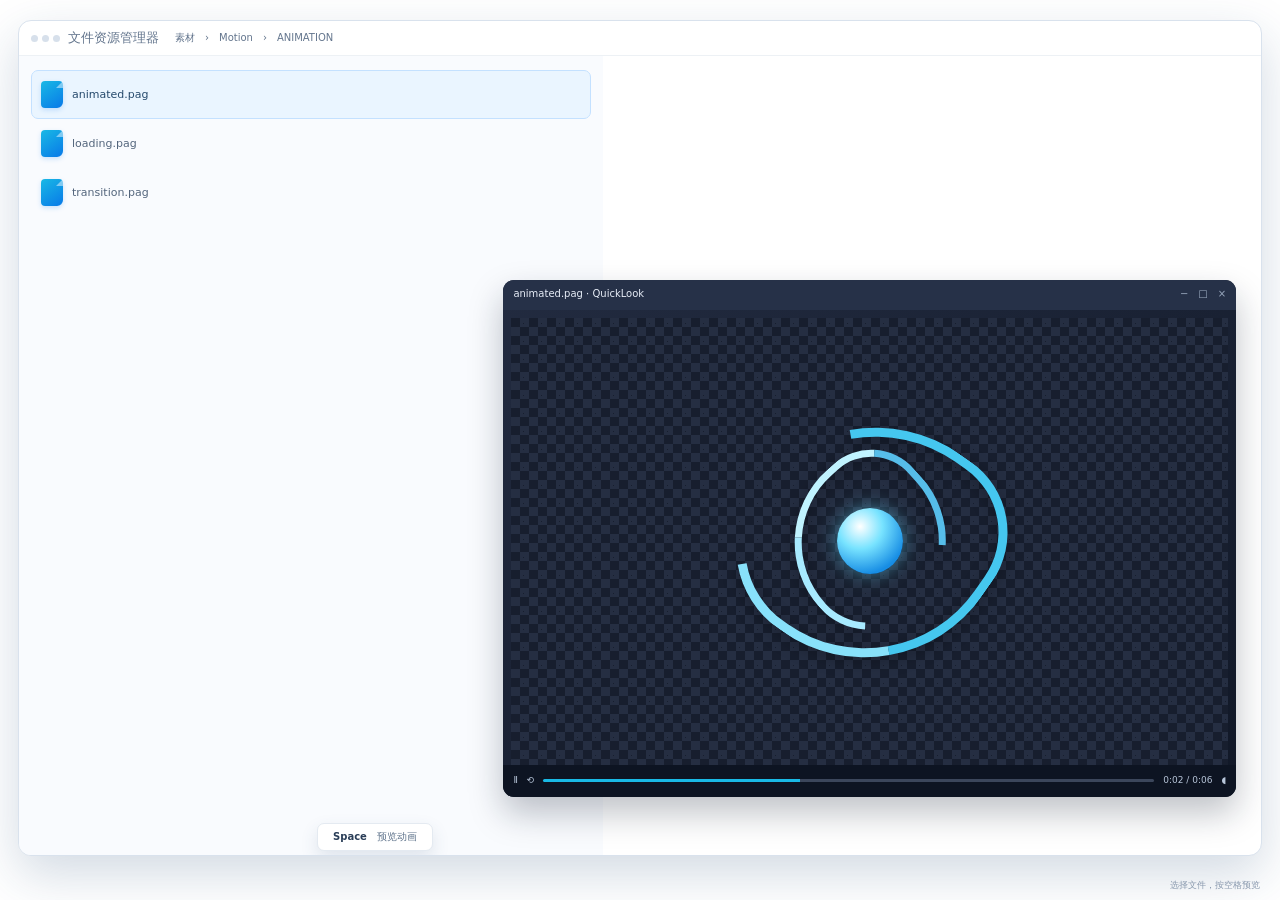
==== docs/hero-latest.html @ 4109493c "docs: 发布 SvgaViewer 落地页改版" ====
<!doctype html>
<html lang="zh-CN"><head><meta charset="utf-8"><meta name="viewport" content="width=device-width,initial-scale=1"><style>
:root{--accent:#0879e8;--accent2:#19b9e5;--pale:#eaf5ff;--ink:#1c2a3e;--muted:#798ba2;--dark:#111a2a}*{box-sizing:border-box}body{margin:0;background:transparent;font:13px/1.45 "Segoe UI",system-ui,-apple-system,sans-serif;color:var(--ink);user-select:none}.window{position:absolute;inset:20px 18px 44px;border:1px solid #d9e2ed;border-radius:13px;background:#fff;box-shadow:0 18px 50px #1d467333;overflow:hidden;transition:transform .24s,opacity .24s}.bar{height:35px;display:flex;align-items:center;padding:0 12px;gap:8px;color:#63758d;border-bottom:1px solid #edf1f5}.dots{display:flex;gap:4px}.dots i{width:7px;height:7px;border-radius:50%;background:#d7e0eb}.crumb{margin-left:8px;font-size:10px}.files{position:absolute;left:0;top:35px;bottom:0;width:47%;padding:14px 12px;background:#f9fbfe}.row{height:49px;display:flex;align-items:center;gap:9px;padding:0 9px;border:1px solid transparent;border-radius:7px;color:#53657c;font-size:11px;cursor:pointer;transition:background .18s,border-color .18s}.row.selected{background:var(--pale);border-color:#c4e1ff;color:#25496c}.fileicon{width:22px;height:27px;border-radius:4px 4px 6px 4px;background:linear-gradient(145deg,var(--accent2),var(--accent));position:relative;box-shadow:0 2px 5px #157ce933}.fileicon:after{content:"";position:absolute;right:0;top:0;border-left:7px solid transparent;border-bottom:7px solid #ffffff77}.preview{position:absolute;left:39%;right:2%;top:31%;height:62%;min-height:155px;border-radius:11px;overflow:hidden;background:linear-gradient(145deg,#222b40,#111827);box-shadow:0 16px 34px #101a2c44;opacity:0;transform:translate(30px,6px) scale(.96);transition:opacity .28s,transform .32s}.preview.open{opacity:1;transform:none}.pbar{height:30px;background:#263148;color:#e7edf7;display:flex;align-items:center;padding:0 10px;font-size:10px}.pbar span:last-child{margin-left:auto;color:#9baac0}.stage{height:calc(100% - 70px);min-height:112px;margin:8px;background-color:#171e2e;background-image:linear-gradient(45deg,#252e42 25%,transparent 25%),linear-gradient(-45deg,#252e42 25%,transparent 25%),linear-gradient(45deg,transparent 75%,#252e42 75%),linear-gradient(-45deg,transparent 75%,#252e42 75%);background-size:18px 18px;background-position:0 0,0 9px,9px -9px,-9px 0;display:grid;place-items:center;overflow:hidden}.ribbon{width:42%;aspect-ratio:1;position:relative;filter:drop-shadow(0 4px 8px #0005);animation:float 4s ease-in-out infinite}.ribbon:before,.ribbon:after{content:"";position:absolute;inset:9%;border-radius:60% 35% 58% 40%;border:9px solid #45c7ef;border-left-color:transparent;border-bottom-color:#88e1fa;transform:rotate(35deg);animation:spin 7s linear infinite}.ribbon:after{inset:23%;border-width:7px;border-color:#c0f3ff #56bde9 transparent #a7eaff;transform:rotate(-42deg);animation-direction:reverse}.orb{position:absolute;inset:39%;border-radius:50%;background:radial-gradient(circle at 35% 28%,#fff,#78e3ff 35%,#178de4 75%);box-shadow:0 0 20px #6bd5ff99}.controls{position:absolute;bottom:0;left:0;right:0;height:32px;display:flex;align-items:center;gap:9px;padding:0 10px;background:#0d1422;color:#b8c6da;font-size:9px}.track{height:3px;flex:1;border-radius:4px;background:linear-gradient(90deg,var(--accent2) 42%,#3b465b 42%)}.space{position:absolute;left:24%;bottom:4px;padding:6px 15px;border:1px solid #e4eaf1;border-radius:7px;background:#fff;box-shadow:0 7px 17px #32567a22;color:#61758d;font-size:10px;transition:transform .2s}.space kbd{font:600 10px system-ui;color:#293d57}.hint{position:absolute;right:20px;bottom:8px;color:#8898ad;font-size:9px}.window.pulse{animation:pulse .34s ease}.paused *, .paused *:before,.paused *:after{animation-play-state:paused!important}@keyframes spin{to{transform:rotate(395deg)}}@keyframes float{50%{transform:translateY(-5px)}}@keyframes pulse{50%{transform:scale(.985)}}@media(max-width:520px){.window{inset:10px 4px 43px}.files{width:50%;padding:9px 6px}.row{gap:6px;padding:0 5px;font-size:9px;height:43px}.fileicon{width:18px;height:23px}.preview{left:37%;right:1%;top:33%;height:59%;min-height:125px}.bar{height:29px}.crumb{font-size:8px}.stage{min-height:90px}.space{left:20%;bottom:5px;padding:5px 11px}}
</style></head><body><div class="window" id="window"><div class="bar"><span class="dots"><i></i><i></i><i></i></span><span>文件资源管理器</span><span class="crumb">素材　›　Motion　›　ANIMATION</span></div><div class="files"><div class="row selected" id="file"><span class="fileicon"></span><span id="filename">animated.pag</span></div><div class="row"><span class="fileicon"></span><span>loading.pag</span></div><div class="row"><span class="fileicon"></span><span>transition.pag</span></div></div><div class="preview open" id="preview"><div class="pbar"><span id="title">animated.pag · QuickLook</span><span>−　□　×</span></div><div class="stage"><div class="ribbon"><i class="orb"></i></div></div><div class="controls"><span>Ⅱ</span><span>⟲</span><span class="track"></span><span>0:02 / 0:06</span><span>◖</span></div></div><div class="space"><kbd>Space</kbd>　预览动画</div></div><span class="hint">选择文件，按空格预览</span><script>
const isSvga=new URLSearchParams(location.search).get("product")==="svga";if(isSvga){document.documentElement.style.setProperty("--accent","#7739d8");document.documentElement.style.setProperty("--accent2","#c04ae6");document.documentElement.style.setProperty("--pale","#f4eaff");document.getElementById("filename").textContent="animated.svga";document.getElementById("title").textContent="animated.svga · QuickLook"}const win=document.getElementById("window"),preview=document.getElementById("preview"),file=document.getElementById("file");let opened=true;function toggle(phase){if(phase==="down"){opened=!opened;preview.classList.toggle("open",opened);win.classList.remove("pulse");void win.offsetWidth;win.classList.add("pulse")}}file.addEventListener("click",()=>{file.classList.add("selected");preview.classList.add("open");opened=true});window.addEventListener("keydown",e=>{if(e.code==="Space"&&!e.repeat){e.preventDefault();toggle("down")}});window.addEventListener("keyup",e=>{if(e.code==="Space")toggle("up")});window.addEventListener("message",e=>{if(e.origin!==location.origin)return;const d=e.data||{};if(d.type==="hero-key")toggle(d.phase);if(d.type==="motion")document.body.classList.toggle("paused",!!d.paused)});
</script></body></html>
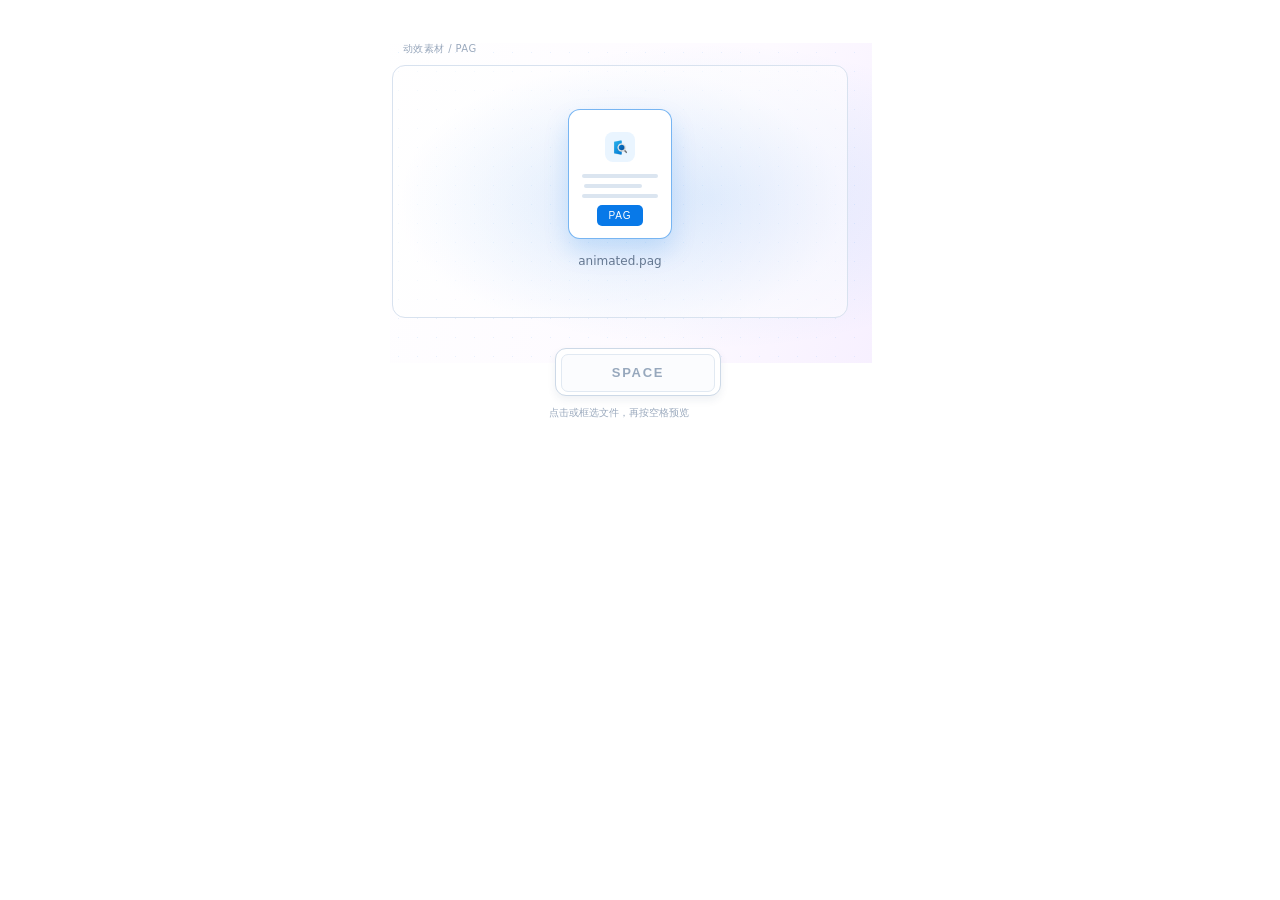
==== commit 5e9518b8: "docs: 统一落地页 Hero 与 Pages 更新源" ====
--- a/docs/hero-latest.html
+++ b/docs/hero-latest.html
@@ -1,6 +1,6 @@
 <!doctype html>
-<html lang="zh-CN"><head><meta charset="utf-8"><meta name="viewport" content="width=device-width,initial-scale=1"><style>
-:root{--accent:#0879e8;--accent2:#19b9e5;--pale:#eaf5ff;--ink:#1c2a3e;--muted:#798ba2;--dark:#111a2a}*{box-sizing:border-box}body{margin:0;background:transparent;font:13px/1.45 "Segoe UI",system-ui,-apple-system,sans-serif;color:var(--ink);user-select:none}.window{position:absolute;inset:20px 18px 44px;border:1px solid #d9e2ed;border-radius:13px;background:#fff;box-shadow:0 18px 50px #1d467333;overflow:hidden;transition:transform .24s,opacity .24s}.bar{height:35px;display:flex;align-items:center;padding:0 12px;gap:8px;color:#63758d;border-bottom:1px solid #edf1f5}.dots{display:flex;gap:4px}.dots i{width:7px;height:7px;border-radius:50%;background:#d7e0eb}.crumb{margin-left:8px;font-size:10px}.files{position:absolute;left:0;top:35px;bottom:0;width:47%;padding:14px 12px;background:#f9fbfe}.row{height:49px;display:flex;align-items:center;gap:9px;padding:0 9px;border:1px solid transparent;border-radius:7px;color:#53657c;font-size:11px;cursor:pointer;transition:background .18s,border-color .18s}.row.selected{background:var(--pale);border-color:#c4e1ff;color:#25496c}.fileicon{width:22px;height:27px;border-radius:4px 4px 6px 4px;background:linear-gradient(145deg,var(--accent2),var(--accent));position:relative;box-shadow:0 2px 5px #157ce933}.fileicon:after{content:"";position:absolute;right:0;top:0;border-left:7px solid transparent;border-bottom:7px solid #ffffff77}.preview{position:absolute;left:39%;right:2%;top:31%;height:62%;min-height:155px;border-radius:11px;overflow:hidden;background:linear-gradient(145deg,#222b40,#111827);box-shadow:0 16px 34px #101a2c44;opacity:0;transform:translate(30px,6px) scale(.96);transition:opacity .28s,transform .32s}.preview.open{opacity:1;transform:none}.pbar{height:30px;background:#263148;color:#e7edf7;display:flex;align-items:center;padding:0 10px;font-size:10px}.pbar span:last-child{margin-left:auto;color:#9baac0}.stage{height:calc(100% - 70px);min-height:112px;margin:8px;background-color:#171e2e;background-image:linear-gradient(45deg,#252e42 25%,transparent 25%),linear-gradient(-45deg,#252e42 25%,transparent 25%),linear-gradient(45deg,transparent 75%,#252e42 75%),linear-gradient(-45deg,transparent 75%,#252e42 75%);background-size:18px 18px;background-position:0 0,0 9px,9px -9px,-9px 0;display:grid;place-items:center;overflow:hidden}.ribbon{width:42%;aspect-ratio:1;position:relative;filter:drop-shadow(0 4px 8px #0005);animation:float 4s ease-in-out infinite}.ribbon:before,.ribbon:after{content:"";position:absolute;inset:9%;border-radius:60% 35% 58% 40%;border:9px solid #45c7ef;border-left-color:transparent;border-bottom-color:#88e1fa;transform:rotate(35deg);animation:spin 7s linear infinite}.ribbon:after{inset:23%;border-width:7px;border-color:#c0f3ff #56bde9 transparent #a7eaff;transform:rotate(-42deg);animation-direction:reverse}.orb{position:absolute;inset:39%;border-radius:50%;background:radial-gradient(circle at 35% 28%,#fff,#78e3ff 35%,#178de4 75%);box-shadow:0 0 20px #6bd5ff99}.controls{position:absolute;bottom:0;left:0;right:0;height:32px;display:flex;align-items:center;gap:9px;padding:0 10px;background:#0d1422;color:#b8c6da;font-size:9px}.track{height:3px;flex:1;border-radius:4px;background:linear-gradient(90deg,var(--accent2) 42%,#3b465b 42%)}.space{position:absolute;left:24%;bottom:4px;padding:6px 15px;border:1px solid #e4eaf1;border-radius:7px;background:#fff;box-shadow:0 7px 17px #32567a22;color:#61758d;font-size:10px;transition:transform .2s}.space kbd{font:600 10px system-ui;color:#293d57}.hint{position:absolute;right:20px;bottom:8px;color:#8898ad;font-size:9px}.window.pulse{animation:pulse .34s ease}.paused *, .paused *:before,.paused *:after{animation-play-state:paused!important}@keyframes spin{to{transform:rotate(395deg)}}@keyframes float{50%{transform:translateY(-5px)}}@keyframes pulse{50%{transform:scale(.985)}}@media(max-width:520px){.window{inset:10px 4px 43px}.files{width:50%;padding:9px 6px}.row{gap:6px;padding:0 5px;font-size:9px;height:43px}.fileicon{width:18px;height:23px}.preview{left:37%;right:1%;top:33%;height:59%;min-height:125px}.bar{height:29px}.crumb{font-size:8px}.stage{min-height:90px}.space{left:20%;bottom:5px;padding:5px 11px}}
-</style></head><body><div class="window" id="window"><div class="bar"><span class="dots"><i></i><i></i><i></i></span><span>文件资源管理器</span><span class="crumb">素材　›　Motion　›　ANIMATION</span></div><div class="files"><div class="row selected" id="file"><span class="fileicon"></span><span id="filename">animated.pag</span></div><div class="row"><span class="fileicon"></span><span>loading.pag</span></div><div class="row"><span class="fileicon"></span><span>transition.pag</span></div></div><div class="preview open" id="preview"><div class="pbar"><span id="title">animated.pag · QuickLook</span><span>−　□　×</span></div><div class="stage"><div class="ribbon"><i class="orb"></i></div></div><div class="controls"><span>Ⅱ</span><span>⟲</span><span class="track"></span><span>0:02 / 0:06</span><span>◖</span></div></div><div class="space"><kbd>Space</kbd>　预览动画</div></div><span class="hint">选择文件，按空格预览</span><script>
-const isSvga=new URLSearchParams(location.search).get("product")==="svga";if(isSvga){document.documentElement.style.setProperty("--accent","#7739d8");document.documentElement.style.setProperty("--accent2","#c04ae6");document.documentElement.style.setProperty("--pale","#f4eaff");document.getElementById("filename").textContent="animated.svga";document.getElementById("title").textContent="animated.svga · QuickLook"}const win=document.getElementById("window"),preview=document.getElementById("preview"),file=document.getElementById("file");let opened=true;function toggle(phase){if(phase==="down"){opened=!opened;preview.classList.toggle("open",opened);win.classList.remove("pulse");void win.offsetWidth;win.classList.add("pulse")}}file.addEventListener("click",()=>{file.classList.add("selected");preview.classList.add("open");opened=true});window.addEventListener("keydown",e=>{if(e.code==="Space"&&!e.repeat){e.preventDefault();toggle("down")}});window.addEventListener("keyup",e=>{if(e.code==="Space")toggle("up")});window.addEventListener("message",e=>{if(e.origin!==location.origin)return;const d=e.data||{};if(d.type==="hero-key")toggle(d.phase);if(d.type==="motion")document.body.classList.toggle("paused",!!d.paused)});
-</script></body></html>+<html lang="zh-CN"><meta charset="utf-8"><meta name="viewport" content="width=device-width,initial-scale=1"><style>
+:root{--a:#0879e8;--rgb:8,121,232;--p:#eaf5ff}*{box-sizing:border-box}html,body{margin:0;width:100%;height:100%;background:transparent;font:12px/1.45 "Segoe UI",system-ui,sans-serif;color:#657891;user-select:none}.scene{position:relative;width:500px;height:440px;max-width:100%;margin:auto;overflow:hidden}.scene.svga{--a:#7739d8;--rgb:119,57,216;--p:#f2e8ff}.back{position:absolute;left:-20px;right:18px;top:43px;height:320px;overflow:hidden;background:radial-gradient(ellipse at 68% 48%,rgba(var(--rgb),.11),transparent 65%),linear-gradient(110deg,#fff,#fdfaff 65%,#f7f0ff)}.dots{position:absolute;inset:0;opacity:.2;background:radial-gradient(rgba(var(--rgb),.45) .8px,transparent .8px) 0 0/19px 19px}.marks{position:absolute;inset:8px 0;display:grid;grid-template-columns:repeat(4,1fr);grid-template-rows:repeat(3,1fr);gap:12px;opacity:0}.svga .marks{opacity:.65}.marks i{border-radius:50%;display:grid;place-items:center;background:rgba(125,50,215,.11)}.marks img{width:52%;height:52%;object-fit:contain;filter:none;opacity:.92}.label{position:absolute;left:13px;top:42px;color:#9aa9bd;font-size:10px;letter-spacing:.04em}.stage{position:absolute;left:2px;right:42px;top:65px;height:253px;border:1px solid #d8e2ef;border-radius:13px;background:radial-gradient(ellipse at 50% 55%,rgba(var(--rgb),.07),#ffffff88 70%)}.card{position:absolute;left:50%;top:43px;transform:translateX(-50%);width:104px;height:130px;border:1px solid #b9cce1;border-radius:12px;background:#fff;box-shadow:0 9px 22px #2b4d7718;display:flex;align-items:center;flex-direction:column;padding:22px 13px 9px;cursor:pointer;transition:.2s}.card:hover,.card.selected{border-color:rgba(var(--rgb),.55);box-shadow:0 12px 24px rgba(var(--rgb),.17)}.icon{width:30px;height:30px;border-radius:8px;background:var(--p);display:grid;place-items:center;margin-bottom:9px}.icon img{width:21px;height:21px;object-fit:contain}.line{width:76px;height:4px;background:#dbe5f0;border-radius:8px;margin:3px}.line.short{width:58px;margin-right:18px}.ext{margin-top:4px;padding:5px 12px;background:var(--a);color:white;border-radius:5px;font-size:10px;letter-spacing:.08em}.filename{position:absolute;top:187px;left:0;right:0;text-align:center}.key{position:absolute;left:33%;top:348px;width:166px;height:48px;padding:5px;border:1px solid #cdd9e7;border-radius:11px;background:#fff;box-shadow:0 4px 8px #183b6012;cursor:pointer}.key:before{content:"";display:block;height:100%;border:1px solid #e1e9f2;border-radius:7px;background:#fbfcfe}.key b{position:absolute;inset:0;display:grid;place-items:center;color:#97a8bd;font-size:13px;letter-spacing:.13em}.caption{position:absolute;top:406px;left:0;right:42px;text-align:center;color:#9aa9bd;font-size:10px}.preview{position:absolute;z-index:2;left:30%;right:5%;top:20px;height:210px;border-radius:12px;background:#111a2a;box-shadow:0 16px 36px #17263d55;opacity:0;transform:translate(18px,12px) scale(.97);pointer-events:none;transition:.25s}.preview.open{opacity:1;transform:none}.title{height:34px;padding:10px 12px;background:#263148;color:#edf3fb;border-radius:12px 12px 0 0;font-size:10px}.canvas{position:absolute;inset:42px 8px 38px;display:grid;place-items:center;background-color:#171e2e;background-image:linear-gradient(45deg,#252e42 25%,transparent 25%),linear-gradient(-45deg,#252e42 25%,transparent 25%),linear-gradient(45deg,transparent 75%,#252e42 75%),linear-gradient(-45deg,transparent 75%,#252e42 75%);background-size:18px 18px;background-position:0 0,0 9px,9px -9px,-9px 0}.orb{width:72px;height:72px;border-radius:50%;border:5px solid var(--a);border-left-color:transparent;position:relative;animation:spin 6s linear infinite}.orb:before{content:"";position:absolute;inset:11px;border:4px solid #8cddff;border-bottom-color:transparent;border-radius:50%}.orb:after{content:"";position:absolute;inset:25px;border-radius:50%;background:radial-gradient(circle at 30% 25%,white,#6ecfff,var(--a));box-shadow:0 0 15px rgba(var(--rgb),.5)}.controls{position:absolute;bottom:0;left:0;right:0;height:30px;display:flex;align-items:center;gap:9px;padding:0 11px;color:#c5d0e1;font-size:9px}.bar{height:3px;flex:1;background:linear-gradient(90deg,var(--a) 42%,#414b61 42%)}.paused *,.paused *:before,.paused *:after{animation-play-state:paused!important}@keyframes spin{to{transform:rotate(390deg)}}@media(max-width:520px){.scene{transform:scale(.92);transform-origin:top center}.stage,.back{right:18px}.caption{right:18px}}
+</style><body><main id="scene" class="scene"><div class="back"><div class="dots"></div><div class="marks" aria-hidden="true"><i><img src="./assets/svga-logo.png"></i><i><img src="./assets/svga-logo.png"></i><i><img src="./assets/svga-logo.png"></i><i><img src="./assets/svga-logo.png"></i><i><img src="./assets/svga-logo.png"></i><i><img src="./assets/svga-logo.png"></i><i><img src="./assets/svga-logo.png"></i><i><img src="./assets/svga-logo.png"></i><i><img src="./assets/svga-logo.png"></i><i><img src="./assets/svga-logo.png"></i><i><img src="./assets/svga-logo.png"></i><i><img src="./assets/svga-logo.png"></i></div></div><span id="label" class="label">动效素材 / PAG</span><section class="stage"><button id="file" class="card selected" type="button"><span class="icon"><img id="icon" src="./assets/quicklook-icon.png" alt=""></span><i class="line"></i><i class="line short"></i><i class="line"></i><span id="ext" class="ext">PAG</span></button><span id="filename" class="filename">animated.pag</span><div id="preview" class="preview"><div id="title" class="title">animated.pag · QuickLook</div><div class="canvas"><i class="orb"></i></div><div class="controls"><span>Ⅱ</span><span>⟲</span><i class="bar"></i><span>0:02 / 0:06</span>◖</div></div></section><button id="key" class="key"><b>SPACE</b></button><span class="caption">点击或框选文件，再按空格预览</span></main><script>
+const s=document.querySelector("#scene"),svga=new URLSearchParams(location.search).get("product")==="svga",p=document.querySelector("#preview"),key=document.querySelector("#key");if(svga){s.classList.add("svga");document.querySelector("#label").textContent="动效素材 / SVGA";document.querySelector("#icon").src="./assets/quicklook-icon.png";document.querySelectorAll(".marks img").forEach(i=>i.src="./assets/svga-logo.png");document.querySelector("#ext").textContent="SVGA";document.querySelector("#filename").textContent="animated.svga";document.querySelector("#title").textContent="animated.svga · QuickLook"}let opened=false;function toggle(phase){if(phase==="down")p.classList.toggle("open",opened=!opened)}key.onclick=()=>toggle("down");document.querySelector("#file").onclick=e=>e.currentTarget.classList.toggle("selected");window.addEventListener("keydown",e=>{if(e.code==="Space"&&!e.repeat){e.preventDefault();toggle("down")}});window.addEventListener("message",e=>{if(e.origin!==location.origin)return;let d=e.data||{};if(d.type==="hero-key")toggle(d.phase);if(d.type==="motion")s.classList.toggle("paused",!!d.paused)});
+</script></body></html>
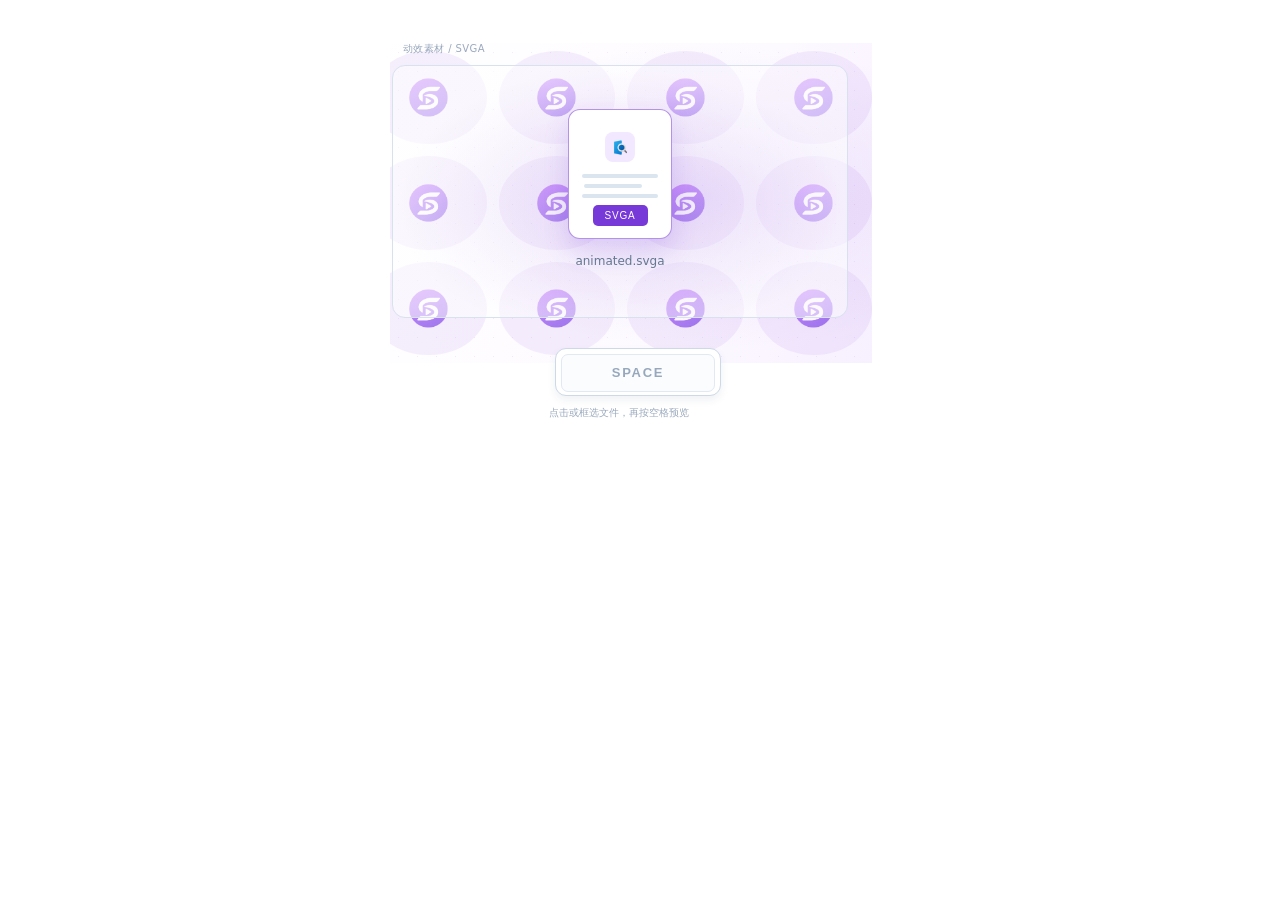
==== commit d3dd1861: "fix: make SvgaViewer hero default to SVGA" ====
--- a/docs/hero-latest.html
+++ b/docs/hero-latest.html
@@ -2,5 +2,5 @@
 <html lang="zh-CN"><meta charset="utf-8"><meta name="viewport" content="width=device-width,initial-scale=1"><style>
 :root{--a:#0879e8;--rgb:8,121,232;--p:#eaf5ff}*{box-sizing:border-box}html,body{margin:0;width:100%;height:100%;background:transparent;font:12px/1.45 "Segoe UI",system-ui,sans-serif;color:#657891;user-select:none}.scene{position:relative;width:500px;height:440px;max-width:100%;margin:auto;overflow:hidden}.scene.svga{--a:#7739d8;--rgb:119,57,216;--p:#f2e8ff}.back{position:absolute;left:-20px;right:18px;top:43px;height:320px;overflow:hidden;background:radial-gradient(ellipse at 68% 48%,rgba(var(--rgb),.11),transparent 65%),linear-gradient(110deg,#fff,#fdfaff 65%,#f7f0ff)}.dots{position:absolute;inset:0;opacity:.2;background:radial-gradient(rgba(var(--rgb),.45) .8px,transparent .8px) 0 0/19px 19px}.marks{position:absolute;inset:8px 0;display:grid;grid-template-columns:repeat(4,1fr);grid-template-rows:repeat(3,1fr);gap:12px;opacity:0}.svga .marks{opacity:.65}.marks i{border-radius:50%;display:grid;place-items:center;background:rgba(125,50,215,.11)}.marks img{width:52%;height:52%;object-fit:contain;filter:none;opacity:.92}.label{position:absolute;left:13px;top:42px;color:#9aa9bd;font-size:10px;letter-spacing:.04em}.stage{position:absolute;left:2px;right:42px;top:65px;height:253px;border:1px solid #d8e2ef;border-radius:13px;background:radial-gradient(ellipse at 50% 55%,rgba(var(--rgb),.07),#ffffff88 70%)}.card{position:absolute;left:50%;top:43px;transform:translateX(-50%);width:104px;height:130px;border:1px solid #b9cce1;border-radius:12px;background:#fff;box-shadow:0 9px 22px #2b4d7718;display:flex;align-items:center;flex-direction:column;padding:22px 13px 9px;cursor:pointer;transition:.2s}.card:hover,.card.selected{border-color:rgba(var(--rgb),.55);box-shadow:0 12px 24px rgba(var(--rgb),.17)}.icon{width:30px;height:30px;border-radius:8px;background:var(--p);display:grid;place-items:center;margin-bottom:9px}.icon img{width:21px;height:21px;object-fit:contain}.line{width:76px;height:4px;background:#dbe5f0;border-radius:8px;margin:3px}.line.short{width:58px;margin-right:18px}.ext{margin-top:4px;padding:5px 12px;background:var(--a);color:white;border-radius:5px;font-size:10px;letter-spacing:.08em}.filename{position:absolute;top:187px;left:0;right:0;text-align:center}.key{position:absolute;left:33%;top:348px;width:166px;height:48px;padding:5px;border:1px solid #cdd9e7;border-radius:11px;background:#fff;box-shadow:0 4px 8px #183b6012;cursor:pointer}.key:before{content:"";display:block;height:100%;border:1px solid #e1e9f2;border-radius:7px;background:#fbfcfe}.key b{position:absolute;inset:0;display:grid;place-items:center;color:#97a8bd;font-size:13px;letter-spacing:.13em}.caption{position:absolute;top:406px;left:0;right:42px;text-align:center;color:#9aa9bd;font-size:10px}.preview{position:absolute;z-index:2;left:30%;right:5%;top:20px;height:210px;border-radius:12px;background:#111a2a;box-shadow:0 16px 36px #17263d55;opacity:0;transform:translate(18px,12px) scale(.97);pointer-events:none;transition:.25s}.preview.open{opacity:1;transform:none}.title{height:34px;padding:10px 12px;background:#263148;color:#edf3fb;border-radius:12px 12px 0 0;font-size:10px}.canvas{position:absolute;inset:42px 8px 38px;display:grid;place-items:center;background-color:#171e2e;background-image:linear-gradient(45deg,#252e42 25%,transparent 25%),linear-gradient(-45deg,#252e42 25%,transparent 25%),linear-gradient(45deg,transparent 75%,#252e42 75%),linear-gradient(-45deg,transparent 75%,#252e42 75%);background-size:18px 18px;background-position:0 0,0 9px,9px -9px,-9px 0}.orb{width:72px;height:72px;border-radius:50%;border:5px solid var(--a);border-left-color:transparent;position:relative;animation:spin 6s linear infinite}.orb:before{content:"";position:absolute;inset:11px;border:4px solid #8cddff;border-bottom-color:transparent;border-radius:50%}.orb:after{content:"";position:absolute;inset:25px;border-radius:50%;background:radial-gradient(circle at 30% 25%,white,#6ecfff,var(--a));box-shadow:0 0 15px rgba(var(--rgb),.5)}.controls{position:absolute;bottom:0;left:0;right:0;height:30px;display:flex;align-items:center;gap:9px;padding:0 11px;color:#c5d0e1;font-size:9px}.bar{height:3px;flex:1;background:linear-gradient(90deg,var(--a) 42%,#414b61 42%)}.paused *,.paused *:before,.paused *:after{animation-play-state:paused!important}@keyframes spin{to{transform:rotate(390deg)}}@media(max-width:520px){.scene{transform:scale(.92);transform-origin:top center}.stage,.back{right:18px}.caption{right:18px}}
 </style><body><main id="scene" class="scene"><div class="back"><div class="dots"></div><div class="marks" aria-hidden="true"><i><img src="./assets/svga-logo.png"></i><i><img src="./assets/svga-logo.png"></i><i><img src="./assets/svga-logo.png"></i><i><img src="./assets/svga-logo.png"></i><i><img src="./assets/svga-logo.png"></i><i><img src="./assets/svga-logo.png"></i><i><img src="./assets/svga-logo.png"></i><i><img src="./assets/svga-logo.png"></i><i><img src="./assets/svga-logo.png"></i><i><img src="./assets/svga-logo.png"></i><i><img src="./assets/svga-logo.png"></i><i><img src="./assets/svga-logo.png"></i></div></div><span id="label" class="label">动效素材 / PAG</span><section class="stage"><button id="file" class="card selected" type="button"><span class="icon"><img id="icon" src="./assets/quicklook-icon.png" alt=""></span><i class="line"></i><i class="line short"></i><i class="line"></i><span id="ext" class="ext">PAG</span></button><span id="filename" class="filename">animated.pag</span><div id="preview" class="preview"><div id="title" class="title">animated.pag · QuickLook</div><div class="canvas"><i class="orb"></i></div><div class="controls"><span>Ⅱ</span><span>⟲</span><i class="bar"></i><span>0:02 / 0:06</span>◖</div></div></section><button id="key" class="key"><b>SPACE</b></button><span class="caption">点击或框选文件，再按空格预览</span></main><script>
-const s=document.querySelector("#scene"),svga=new URLSearchParams(location.search).get("product")==="svga",p=document.querySelector("#preview"),key=document.querySelector("#key");if(svga){s.classList.add("svga");document.querySelector("#label").textContent="动效素材 / SVGA";document.querySelector("#icon").src="./assets/quicklook-icon.png";document.querySelectorAll(".marks img").forEach(i=>i.src="./assets/svga-logo.png");document.querySelector("#ext").textContent="SVGA";document.querySelector("#filename").textContent="animated.svga";document.querySelector("#title").textContent="animated.svga · QuickLook"}let opened=false;function toggle(phase){if(phase==="down")p.classList.toggle("open",opened=!opened)}key.onclick=()=>toggle("down");document.querySelector("#file").onclick=e=>e.currentTarget.classList.toggle("selected");window.addEventListener("keydown",e=>{if(e.code==="Space"&&!e.repeat){e.preventDefault();toggle("down")}});window.addEventListener("message",e=>{if(e.origin!==location.origin)return;let d=e.data||{};if(d.type==="hero-key")toggle(d.phase);if(d.type==="motion")s.classList.toggle("paused",!!d.paused)});
+const s=document.querySelector("#scene"),svga=true,p=document.querySelector("#preview"),key=document.querySelector("#key");s.classList.add("svga");document.querySelector("#label").textContent="动效素材 / SVGA";document.querySelector("#icon").src="./assets/quicklook-icon.png";document.querySelectorAll(".marks img").forEach(i=>i.src="./assets/svga-logo.png");document.querySelector("#ext").textContent="SVGA";document.querySelector("#filename").textContent="animated.svga";document.querySelector("#title").textContent="animated.svga · QuickLook";let opened=false;function toggle(phase){if(phase==="down")p.classList.toggle("open",opened=!opened)}key.onclick=()=>toggle("down");document.querySelector("#file").onclick=e=>e.currentTarget.classList.toggle("selected");window.addEventListener("keydown",e=>{if(e.code==="Space"&&!e.repeat){e.preventDefault();toggle("down")}});window.addEventListener("message",e=>{if(e.origin!==location.origin)return;let d=e.data||{};if(d.type==="hero-key")toggle(d.phase);if(d.type==="motion")s.classList.toggle("paused",!!d.paused)});
 </script></body></html>
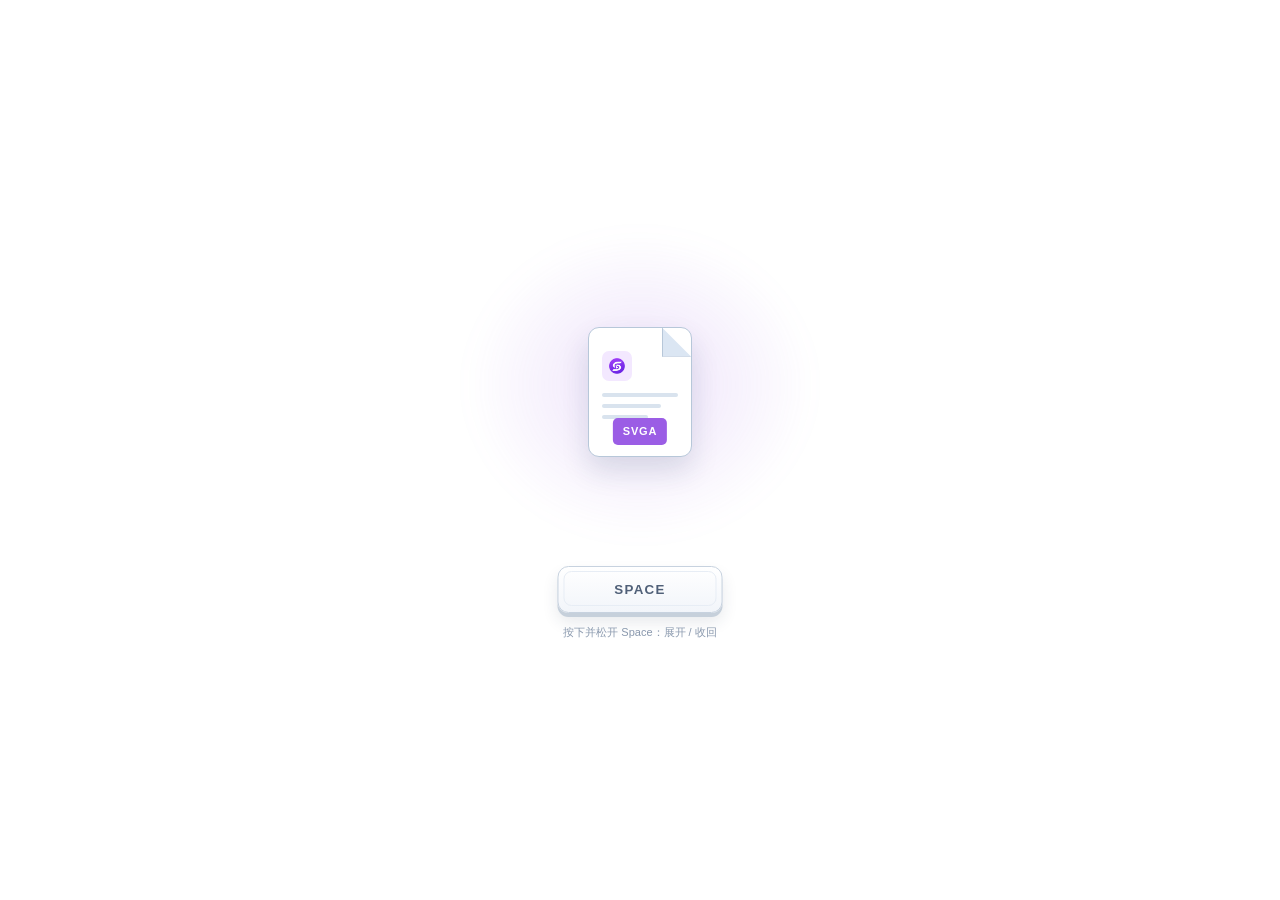
==== commit 128fd2cf: "fix: restore approved SvgaViewer hero interaction" ====
--- a/docs/hero-latest.html
+++ b/docs/hero-latest.html
@@ -1,6 +1,329 @@
-<!doctype html>
-<html lang="zh-CN"><meta charset="utf-8"><meta name="viewport" content="width=device-width,initial-scale=1"><style>
-:root{--a:#0879e8;--rgb:8,121,232;--p:#eaf5ff}*{box-sizing:border-box}html,body{margin:0;width:100%;height:100%;background:transparent;font:12px/1.45 "Segoe UI",system-ui,sans-serif;color:#657891;user-select:none}.scene{position:relative;width:500px;height:440px;max-width:100%;margin:auto;overflow:hidden}.scene.svga{--a:#7739d8;--rgb:119,57,216;--p:#f2e8ff}.back{position:absolute;left:-20px;right:18px;top:43px;height:320px;overflow:hidden;background:radial-gradient(ellipse at 68% 48%,rgba(var(--rgb),.11),transparent 65%),linear-gradient(110deg,#fff,#fdfaff 65%,#f7f0ff)}.dots{position:absolute;inset:0;opacity:.2;background:radial-gradient(rgba(var(--rgb),.45) .8px,transparent .8px) 0 0/19px 19px}.marks{position:absolute;inset:8px 0;display:grid;grid-template-columns:repeat(4,1fr);grid-template-rows:repeat(3,1fr);gap:12px;opacity:0}.svga .marks{opacity:.65}.marks i{border-radius:50%;display:grid;place-items:center;background:rgba(125,50,215,.11)}.marks img{width:52%;height:52%;object-fit:contain;filter:none;opacity:.92}.label{position:absolute;left:13px;top:42px;color:#9aa9bd;font-size:10px;letter-spacing:.04em}.stage{position:absolute;left:2px;right:42px;top:65px;height:253px;border:1px solid #d8e2ef;border-radius:13px;background:radial-gradient(ellipse at 50% 55%,rgba(var(--rgb),.07),#ffffff88 70%)}.card{position:absolute;left:50%;top:43px;transform:translateX(-50%);width:104px;height:130px;border:1px solid #b9cce1;border-radius:12px;background:#fff;box-shadow:0 9px 22px #2b4d7718;display:flex;align-items:center;flex-direction:column;padding:22px 13px 9px;cursor:pointer;transition:.2s}.card:hover,.card.selected{border-color:rgba(var(--rgb),.55);box-shadow:0 12px 24px rgba(var(--rgb),.17)}.icon{width:30px;height:30px;border-radius:8px;background:var(--p);display:grid;place-items:center;margin-bottom:9px}.icon img{width:21px;height:21px;object-fit:contain}.line{width:76px;height:4px;background:#dbe5f0;border-radius:8px;margin:3px}.line.short{width:58px;margin-right:18px}.ext{margin-top:4px;padding:5px 12px;background:var(--a);color:white;border-radius:5px;font-size:10px;letter-spacing:.08em}.filename{position:absolute;top:187px;left:0;right:0;text-align:center}.key{position:absolute;left:33%;top:348px;width:166px;height:48px;padding:5px;border:1px solid #cdd9e7;border-radius:11px;background:#fff;box-shadow:0 4px 8px #183b6012;cursor:pointer}.key:before{content:"";display:block;height:100%;border:1px solid #e1e9f2;border-radius:7px;background:#fbfcfe}.key b{position:absolute;inset:0;display:grid;place-items:center;color:#97a8bd;font-size:13px;letter-spacing:.13em}.caption{position:absolute;top:406px;left:0;right:42px;text-align:center;color:#9aa9bd;font-size:10px}.preview{position:absolute;z-index:2;left:30%;right:5%;top:20px;height:210px;border-radius:12px;background:#111a2a;box-shadow:0 16px 36px #17263d55;opacity:0;transform:translate(18px,12px) scale(.97);pointer-events:none;transition:.25s}.preview.open{opacity:1;transform:none}.title{height:34px;padding:10px 12px;background:#263148;color:#edf3fb;border-radius:12px 12px 0 0;font-size:10px}.canvas{position:absolute;inset:42px 8px 38px;display:grid;place-items:center;background-color:#171e2e;background-image:linear-gradient(45deg,#252e42 25%,transparent 25%),linear-gradient(-45deg,#252e42 25%,transparent 25%),linear-gradient(45deg,transparent 75%,#252e42 75%),linear-gradient(-45deg,transparent 75%,#252e42 75%);background-size:18px 18px;background-position:0 0,0 9px,9px -9px,-9px 0}.orb{width:72px;height:72px;border-radius:50%;border:5px solid var(--a);border-left-color:transparent;position:relative;animation:spin 6s linear infinite}.orb:before{content:"";position:absolute;inset:11px;border:4px solid #8cddff;border-bottom-color:transparent;border-radius:50%}.orb:after{content:"";position:absolute;inset:25px;border-radius:50%;background:radial-gradient(circle at 30% 25%,white,#6ecfff,var(--a));box-shadow:0 0 15px rgba(var(--rgb),.5)}.controls{position:absolute;bottom:0;left:0;right:0;height:30px;display:flex;align-items:center;gap:9px;padding:0 11px;color:#c5d0e1;font-size:9px}.bar{height:3px;flex:1;background:linear-gradient(90deg,var(--a) 42%,#414b61 42%)}.paused *,.paused *:before,.paused *:after{animation-play-state:paused!important}@keyframes spin{to{transform:rotate(390deg)}}@media(max-width:520px){.scene{transform:scale(.92);transform-origin:top center}.stage,.back{right:18px}.caption{right:18px}}
-</style><body><main id="scene" class="scene"><div class="back"><div class="dots"></div><div class="marks" aria-hidden="true"><i><img src="./assets/svga-logo.png"></i><i><img src="./assets/svga-logo.png"></i><i><img src="./assets/svga-logo.png"></i><i><img src="./assets/svga-logo.png"></i><i><img src="./assets/svga-logo.png"></i><i><img src="./assets/svga-logo.png"></i><i><img src="./assets/svga-logo.png"></i><i><img src="./assets/svga-logo.png"></i><i><img src="./assets/svga-logo.png"></i><i><img src="./assets/svga-logo.png"></i><i><img src="./assets/svga-logo.png"></i><i><img src="./assets/svga-logo.png"></i></div></div><span id="label" class="label">动效素材 / PAG</span><section class="stage"><button id="file" class="card selected" type="button"><span class="icon"><img id="icon" src="./assets/quicklook-icon.png" alt=""></span><i class="line"></i><i class="line short"></i><i class="line"></i><span id="ext" class="ext">PAG</span></button><span id="filename" class="filename">animated.pag</span><div id="preview" class="preview"><div id="title" class="title">animated.pag · QuickLook</div><div class="canvas"><i class="orb"></i></div><div class="controls"><span>Ⅱ</span><span>⟲</span><i class="bar"></i><span>0:02 / 0:06</span>◖</div></div></section><button id="key" class="key"><b>SPACE</b></button><span class="caption">点击或框选文件，再按空格预览</span></main><script>
-const s=document.querySelector("#scene"),svga=true,p=document.querySelector("#preview"),key=document.querySelector("#key");s.classList.add("svga");document.querySelector("#label").textContent="动效素材 / SVGA";document.querySelector("#icon").src="./assets/quicklook-icon.png";document.querySelectorAll(".marks img").forEach(i=>i.src="./assets/svga-logo.png");document.querySelector("#ext").textContent="SVGA";document.querySelector("#filename").textContent="animated.svga";document.querySelector("#title").textContent="animated.svga · QuickLook";let opened=false;function toggle(phase){if(phase==="down")p.classList.toggle("open",opened=!opened)}key.onclick=()=>toggle("down");document.querySelector("#file").onclick=e=>e.currentTarget.classList.toggle("selected");window.addEventListener("keydown",e=>{if(e.code==="Space"&&!e.repeat){e.preventDefault();toggle("down")}});window.addEventListener("message",e=>{if(e.origin!==location.origin)return;let d=e.data||{};if(d.type==="hero-key")toggle(d.phase);if(d.type==="motion")s.classList.toggle("paused",!!d.paused)});
-</script></body></html>
+<!doctype html><html lang="zh-CN"><head><meta charset="utf-8"><meta name="viewport" content="width=device-width,initial-scale=1"><base href="./"><title>QuickLook Viewer Hero</title><style>
+:root{--blue:#1985ef;--deep:#126dcc;--mint:#33d1ac;--ink:#142033;--muted:#607087;--line:#dbe6f3;--bg:#f4f8ff;--paper:#fff;--night:#10223d;--r:24px;--wrap:1180px;--shadow:0 22px 60px rgb(36 91 148/.12)}@media(prefers-color-scheme:dark){:root{--ink:#edf5ff;--muted:#aab9cb;--line:#263d5b;--bg:#0b1628;--paper:#101f35;--night:#081426;--shadow:0 22px 60px rgb(0 0 0/.28)}}*{box-sizing:border-box}html{scroll-behavior:smooth}body{margin:0;background:var(--bg);color:var(--ink);font:16px/1.65 "Segoe UI",ui-sans-serif,system-ui,-apple-system,"PingFang SC","Microsoft YaHei",sans-serif;-webkit-font-smoothing:antialiased}a{color:inherit;text-decoration:none}button,a{touch-action:manipulation}:focus-visible{outline:3px solid var(--blue);outline-offset:3px}.wrap{width:min(var(--wrap),calc(100% - 40px));margin:auto}.skip{position:absolute;left:-999px;top:0;background:var(--blue);color:#fff;padding:10px 16px;z-index:9}.skip:focus{left:0}
+.nav{height:76px;display:flex;align-items:center;justify-content:space-between;gap:24px}.brand{display:flex;align-items:center;gap:11px;font-weight:750;letter-spacing:-.03em;font-size:19px}.brand img{width:35px;height:35px;border-radius:10px}.brand small{font-size:11px;color:var(--muted);font-weight:600;letter-spacing:.04em;border-left:1px solid var(--line);padding-left:11px}.links{display:flex;align-items:center;gap:26px;color:var(--muted);font-size:14px}.links a:hover{color:var(--blue)}.nav-github{border:1px solid var(--line);border-radius:999px;padding:8px 15px;color:var(--ink);font-weight:650}
+.hero-shell{overflow:hidden;background:linear-gradient(124deg,#e8f6ff 0%,#f7fbff 52%,#e7f1ff 100%);border-top:1px solid #e2edf9;border-bottom:1px solid #dbe8f7}.hero{min-height:580px;display:grid;grid-template-columns:.9fr 1.1fr;align-items:center;gap:48px;padding:70px 0}.kicker{display:inline-flex;align-items:center;gap:8px;color:var(--deep);font-size:14px;font-weight:700}.kicker i{width:9px;height:9px;border-radius:999px;background:var(--mint);box-shadow:0 0 0 5px rgb(51 209 172/.15)}h1{font-size:clamp(36px,4.5vw,60px);line-height:1.06;letter-spacing:-.065em;margin:18px 0 22px;max-width:18ch}h1 strong{font-weight:800;color:var(--blue)}.hero p{max-width:47ch;margin:0;color:var(--muted);font-size:17px}.actions{display:flex;gap:12px;flex-wrap:wrap;margin-top:31px}.button{min-height:46px;padding:0 20px;display:inline-flex;align-items:center;justify-content:center;gap:8px;border-radius:999px;border:1px solid var(--line);font-weight:700;transition:transform .18s ease,box-shadow .18s ease}.button:hover{transform:translateY(-2px);box-shadow:0 8px 20px rgb(25 133 239/.18)}.primary{background:var(--blue);border-color:var(--blue);color:#fff}.ghost{background:rgb(255 255 255/.7)}.fine{font-size:13px;color:var(--muted);margin-top:16px}
+.stage{position:relative;min-height:400px;isolation:isolate}.orbit{position:absolute;width:500px;height:500px;border-radius:50%;left:50%;top:50%;transform:translate(-48%,-50%);background:radial-gradient(circle at 35% 25%,#fff 0 3%,transparent 3.5%),radial-gradient(circle at 75% 67%,rgb(51 209 172/.22) 0 5%,transparent 5.5%),linear-gradient(135deg,rgb(25 133 239/.13),rgb(51 209 172/.18))}.halo{position:absolute;inset:38px;border:1px solid rgb(25 133 239/.2);border-radius:42% 58% 49% 51%/48% 42% 58% 52%;animation:float 8s ease-in-out infinite}.halo.two{inset:76px;border-color:rgb(51 209 172/.38);animation-delay:-3s}.viewer{position:absolute;left:8%;right:8%;top:50%;aspect-ratio:4/3;border-radius:18px;background:#132740;box-shadow:var(--shadow);overflow:hidden;transform:translateY(-50%) rotate(-3deg);border:7px solid #fff}.viewer-top{height:35px;background:#eaf2fb;display:flex;align-items:center;gap:5px;padding:0 13px}.viewer-top b{height:8px;width:8px;border-radius:50%;background:#fc756f}.viewer-top b:nth-child(2){background:#f7bd53}.viewer-top b:nth-child(3){background:#39c58b}.viewer-top span{margin-left:auto;color:#61748c;font-size:11px}.viewer-canvas{height:calc(100% - 35px);display:grid;place-items:center;position:relative;background-color:#1b3859;background-image:linear-gradient(45deg,rgb(255 255 255/.055) 25%,transparent 25%),linear-gradient(-45deg,rgb(255 255 255/.055) 25%,transparent 25%);background-size:24px 24px}.blob{width:166px;height:166px;position:absolute;inset:0;margin:auto;border-radius:45% 55% 57% 43%/40% 49% 51% 60%;background:linear-gradient(135deg,#46d8e7,#2380f6 58%,#7469ee);box-shadow:inset 18px 14px 22px rgb(255 255 255/.25),0 18px 46px rgb(12 116 236/.45);animation:morph 6s ease-in-out infinite}.ring{position:absolute;inset:0;margin:auto;width:235px;height:235px;border:2px solid rgb(255 255 255/.54);border-radius:50%;transform:rotate(25deg) scaleY(.46);animation:spin 8s linear infinite}.spark{position:absolute;width:18px;height:18px;border-radius:6px;background:#64efc8;right:25%;top:26%;box-shadow:0 0 25px #64efc8;animation:bob 2.8s ease-in-out infinite}.viewer-controls{position:absolute;left:0;right:0;bottom:0;height:35px;background:rgb(5 14 28/.76);display:flex;align-items:center;gap:8px;padding:0 12px;color:#dcedff;font-size:11px}.play{width:15px;height:15px;position:relative}.play:after{content:"";position:absolute;left:3px;top:1px;border-left:9px solid #fff;border-top:6px solid transparent;border-bottom:6px solid transparent}.track{height:3px;flex:1;background:rgb(255 255 255/.25);border-radius:999px}.track:before{content:"";display:block;height:100%;width:63%;background:#55ddff;border-radius:inherit}.tag{position:absolute;right:8px;top:45px;padding:9px 12px;border-radius:12px;background:rgb(255 255 255/.91);color:#173554;font-size:12px;font-weight:700;box-shadow:0 12px 22px rgb(40 88 140/.13);animation:bob 3.4s ease-in-out infinite}.tag.bottom{top:auto;right:auto;left:0;bottom:44px;animation-delay:-1.6s}.tag b{color:var(--blue)}
+.intro{padding:38px 0;background:var(--paper)}.intro-grid{display:grid;grid-template-columns:repeat(3,1fr)}.intro-item{padding:8px 32px;border-right:1px solid var(--line)}.intro-item:first-child{padding-left:0}.intro-item:last-child{border:0}.intro-item b{display:block;font-size:19px;letter-spacing:-.03em}.intro-item span{display:block;margin-top:4px;color:var(--muted);font-size:14px}section.block{padding:110px 0}.eyeline{display:inline-block;color:var(--deep);font-size:13px;font-weight:800;letter-spacing:.06em;text-transform:uppercase}.heading{max-width:620px;margin:12px 0 0;font-size:clamp(31px,4vw,48px);line-height:1.17;letter-spacing:-.055em}.bodycopy{max-width:560px;color:var(--muted);font-size:17px}.split{display:grid;grid-template-columns:1fr 1fr;align-items:center;gap:80px}.plate{min-height:370px;border-radius:var(--r);position:relative;overflow:hidden;background:linear-gradient(140deg,#e4f6ff,#d9e9ff);border:1px solid #cbe1f7}.plate.dark{background:linear-gradient(140deg,#143457,#11213d)}.plate-grid{position:absolute;inset:0;background:linear-gradient(rgb(255 255 255/.45) 1px,transparent 1px),linear-gradient(90deg,rgb(255 255 255/.45) 1px,transparent 1px);background-size:44px 44px;mask-image:linear-gradient(to bottom,#000,transparent)}.frame{position:absolute;background:#fff;border-radius:15px;box-shadow:0 18px 40px rgb(17 89 159/.17)}.frame.main{inset:55px 54px 45px}.frame.main:before{content:"";display:block;height:28px;border-bottom:1px solid #e4edf7;background:#f5f9fd;border-radius:15px 15px 0 0}.mini-play{position:absolute;left:50%;top:53%;width:76px;height:76px;border-radius:50%;transform:translate(-50%,-50%);background:var(--blue);box-shadow:0 15px 28px rgb(25 133 239/.28)}.mini-play:after{content:"";position:absolute;left:30px;top:22px;border-left:27px solid #fff;border-top:16px solid transparent;border-bottom:16px solid transparent}.bar{height:5px;position:absolute;left:25px;right:25px;bottom:23px;border-radius:5px;background:#d9e9f7}.bar:before{content:"";display:block;height:100%;width:48%;background:var(--mint);border-radius:inherit}.float-card{position:absolute;right:20px;bottom:28px;width:148px;padding:14px;background:#fff;border-radius:14px;box-shadow:0 15px 35px rgb(17 89 159/.18);font-size:12px;color:#63748a}.float-card b{display:block;color:#152c48;font-size:14px;margin-bottom:5px}.controls-art{position:absolute;inset:0;display:grid;place-items:center}.control-row{width:76%;display:flex;align-items:center;justify-content:space-between;padding:17px 21px;border-radius:14px;background:rgb(255 255 255/.1);border:1px solid rgb(255 255 255/.17);color:#eaf6ff;backdrop-filter:blur(8px)}.control-row+.control-row{margin-top:13px}.control-icon{width:37px;height:37px;border-radius:10px;background:rgb(72 199 241/.2);display:grid;place-items:center;color:#79e7ff;font-weight:800}.slider{height:4px;width:45%;border-radius:4px;background:rgb(255 255 255/.24)}.slider:before{content:"";display:block;width:62%;height:100%;background:#70e9ca;border-radius:inherit}.copy-list{display:grid;gap:17px;margin-top:28px}.copy-list div{display:flex;gap:13px;align-items:flex-start}.copy-list i{display:grid;place-items:center;flex:0 0 25px;width:25px;height:25px;border-radius:9px;background:rgb(25 133 239/.12);color:var(--blue);font-style:normal;font-weight:800;font-size:13px}.copy-list b{display:block;font-size:16px}.copy-list span{display:block;color:var(--muted);font-size:14px;margin-top:2px}
+.feature-zone{background:var(--paper);border-top:1px solid var(--line);border-bottom:1px solid var(--line)}section.block.feature-zone{padding-bottom:230px}.feature-head{display:flex;justify-content:space-between;align-items:end;gap:28px}.feature-head .bodycopy{margin:0}.feature-grid{display:grid;grid-template-columns:1.1fr .9fr .9fr;gap:18px;margin-top:45px}.feature{min-height:250px;padding:28px;border:1px solid var(--line);border-radius:var(--r);background:var(--bg);display:flex;flex-direction:column;justify-content:space-between}.feature.large{background:linear-gradient(145deg,#1c8cf3,#216bdd);border:0;color:#fff}.feature h3{font-size:22px;line-height:1.22;letter-spacing:-.04em;margin:0}.feature p{margin:10px 0 0;color:var(--muted);font-size:14px}.feature.large p{color:rgb(255 255 255/.78)}.visual{position:relative;margin-top:20px}.checker:after{content:"";position:absolute;width:55px;height:55px;border-radius:18px 30px 22px 35px;background:linear-gradient(135deg,#5adfca,#498bea);left:calc(50% - 27px);top:15px}.export{height:88px;border-radius:14px;background:rgb(255 255 255/.13);border:1px solid rgb(255 255 255/.2);padding:13px;display:flex;align-items:center;gap:11px}.file-mark{width:36px;height:44px;border-radius:8px;background:#fff;color:#237add;display:grid;place-items:center;font-weight:900;font-size:11px}.export small{color:rgb(255 255 255/.74);display:block}.export b{font-size:14px}
+.install{padding:108px 0}.install-top{text-align:center}.install-top .heading{margin-inline:auto}.install-top .bodycopy{margin:16px auto 0}.steps{display:grid;grid-template-columns:repeat(4,1fr);gap:14px;margin-top:51px}.step{padding:24px;border-radius:19px;background:var(--paper);border:1px solid var(--line);min-height:186px}.step-n{display:block;color:var(--blue);font-weight:800;font-size:13px}.step h3{margin:19px 0 7px;font-size:18px;letter-spacing:-.035em}.step p{margin:0;color:var(--muted);font-size:14px}.install-cta{display:flex;justify-content:center;gap:12px;flex-wrap:wrap;margin-top:35px}.requirements{margin-top:44px;padding:21px 24px;display:flex;align-items:center;justify-content:space-between;gap:22px;border-top:1px solid var(--line);border-bottom:1px solid var(--line);color:var(--muted);font-size:14px}.requirements b{color:var(--ink)}footer{padding:40px 0 48px;background:var(--paper);border-top:1px solid var(--line)}.foot{display:flex;align-items:center;gap:10px 20px;flex-wrap:wrap;justify-content:space-between;color:var(--muted);font-size:13px}.foot a{color:var(--deep);font-weight:700}
+@keyframes float{50%{transform:translate(-48%,-50%) rotate(12deg) scale(1.04)}}@keyframes morph{50%{border-radius:59% 41% 39% 61%/54% 38% 62% 46%;transform:scale(1.08) rotate(14deg)}}@keyframes spin{to{transform:rotate(385deg) scaleY(.46)}}@keyframes bob{50%{transform:translateY(-10px)}}@media(max-width:850px){.links a:not(.nav-github){display:none}.hero{grid-template-columns:1fr;padding:55px 0 42px}.stage{min-height:330px;max-width:570px;width:100%;margin:auto}.split{grid-template-columns:1fr;gap:38px}.split.reverse .plate{order:2}.feature-grid{grid-template-columns:1fr 1fr}.feature.large{grid-column:span 2}.steps{grid-template-columns:1fr 1fr}.intro-item{padding:8px 18px}.intro-item:first-child{padding-left:0}}@media(max-width:560px){.wrap{width:min(100% - 32px,var(--wrap))}.nav{height:67px}.brand small{display:none}.nav-github{padding:7px 12px}.hero{min-height:0}.hero p{font-size:16px}.stage{min-height:230px}.orbit{width:280px;height:280px}.halo{inset:22px}.viewer{left:26%;right:26%;top:50%;aspect-ratio:4/3;transform:translateY(-50%) rotate(-3deg);border-width:5px}.ring{width:150px;height:150px}.blob{width:104px;height:104px}.spark{width:13px;height:13px}.tag{display:none}.intro-grid,.feature-grid,.steps{grid-template-columns:1fr}.intro-item{padding:0;border:0}.feature-head{display:block}.feature.large{grid-column:auto}.requirements,.foot{align-items:flex-start;flex-direction:column}.plate{min-height:310px}section.block,.install{padding:76px 0}section.block.feature-zone{padding-bottom:150px}}@media(max-width:400px){.stage{min-height:190px}.orbit{width:230px;height:230px}.halo{inset:14px}.viewer{left:28%;right:28%;border-width:4px;border-radius:12px}.ring{width:108px;height:108px}.blob{width:74px;height:74px}.spark{width:11px;height:11px}}@media(prefers-reduced-motion:reduce){html{scroll-behavior:auto}*,*:before,*:after{animation-duration:.001ms!important;animation-iteration-count:1!important;scroll-behavior:auto!important}}
+.reveal{opacity:0;transform:translateY(28px);transition:opacity .7s cubic-bezier(.16,1,.3,1),transform .7s cubic-bezier(.16,1,.3,1)}.reveal.in{opacity:1;transform:none}.button,.feature,.step,.intro-item{transition:transform .25s cubic-bezier(.16,1,.3,1),box-shadow .25s ease,border-color .25s ease}.feature:hover,.step:hover{transform:translateY(-7px);border-color:rgb(25 133 239/.45);box-shadow:0 18px 35px rgb(25 85 145/.12)}.intro-item:hover b{color:var(--blue)}.viewer{transition:transform .55s cubic-bezier(.16,1,.3,1),box-shadow .55s ease}.stage:hover .viewer{transform:translateY(-50%) rotate(0) translateY(-9px) scale(1.03);box-shadow:0 35px 74px rgb(24 86 150/.23)}.stage:hover .tag{animation-play-state:paused}.plate.dark{background:radial-gradient(circle at 50% 38%,#2e83d6 0 2%,#193c68 24%,#0d1f39 66%)}.plate.dark:before{content:"";position:absolute;z-index:0;width:148px;height:148px;left:calc(50% - 74px);top:48px;background:url('assets/quicklook-icon.png') center/contain no-repeat;filter:drop-shadow(0 18px 25px rgb(0 0 0/.32));transition:transform .45s cubic-bezier(.16,1,.3,1)}.plate.dark:hover:before{transform:translateY(-10px) rotate(-7deg) scale(1.06)}.controls-art{align-items:end;padding-bottom:36px}.controls-art>div{width:82%;display:grid;grid-template-columns:repeat(3,1fr);gap:10px}.control-row{width:auto;min-height:102px;display:flex;flex-direction:column;justify-content:center;align-items:flex-start;padding:13px;border-radius:16px;background:linear-gradient(135deg,rgb(255 255 255/.17),rgb(255 255 255/.06));transition:transform .25s ease,background .25s ease}.control-row+.control-row{margin-top:0}.control-row:hover{transform:translateY(-8px);background:linear-gradient(135deg,rgb(51 209 172/.3),rgb(84 168 255/.2))}.control-row .slider{width:100%}.control-icon{width:29px;height:29px}.control-row span:last-child{font-size:11px}.download-stage{position:relative;z-index:1;background:#172231;color:#fff;padding:0 0 82px}.download-stage:before{content:"";position:absolute;inset:0;background:radial-gradient(circle at 50% 14%,rgb(36 125 232/.38),transparent 23%),linear-gradient(90deg,rgb(255 255 255/.035) 1px,transparent 1px),linear-gradient(rgb(255 255 255/.025) 1px,transparent 1px);background-size:auto,44px 44px,44px 44px;mask-image:linear-gradient(to bottom,#000,transparent)}.download-wrap{position:relative;width:min(980px,calc(100% - 40px));margin:auto;text-align:center;border-bottom:1px solid rgb(255 255 255/.16);padding:1px 0 70px}.package-crop{width:min(420px,73vw);overflow:visible;margin:-190px auto -12px}.package{display:block;width:100%;height:auto;margin:0;filter:drop-shadow(0 20px 18px rgb(0 0 0/.38)) drop-shadow(0 0 1.2px rgb(173 216 255/.55));transform-origin:center;transition:transform .5s cubic-bezier(.16,1,.3,1),filter .5s ease}.download-stage:hover .package{transform:translateY(-12px) rotate(-1deg);filter:drop-shadow(0 34px 26px rgb(0 0 0/.45)) drop-shadow(0 0 1.2px rgb(200 230 255/.7))}.download-stage h2{font-size:clamp(34px,4vw,48px);letter-spacing:-.05em;margin:0 0 12px}.download-stage p{margin:0 auto 28px;max-width:47ch;color:rgb(255 255 255/.68)}.download-buttons{display:flex;justify-content:center;gap:14px;flex-wrap:wrap}.download-button{min-width:228px;min-height:62px;border-radius:11px;background:#fff;color:#1e2b3a;display:inline-flex;align-items:center;justify-content:center;gap:11px;font-weight:750;box-shadow:0 12px 22px rgb(0 0 0/.15);transition:transform .22s ease,box-shadow .22s ease}.download-button:hover{transform:translateY(-5px);box-shadow:0 20px 32px rgb(0 0 0/.3)}.download-button img{width:27px;height:27px;border-radius:7px}.download-button .win{font-size:25px;line-height:1;color:#2181e9}.download-note{margin-top:24px!important;font-size:13px}.install{display:none}body{color-scheme:light}@media(prefers-color-scheme:dark){:root{--ink:#142033;--muted:#607087;--line:#dbe6f3;--bg:#f4f8ff;--paper:#fff;--night:#10223d;--shadow:0 22px 60px rgb(36 91 148/.12)}}@media(max-width:560px){.controls-art>div{width:88%;gap:7px}.control-row{min-height:86px;padding:10px}.package-crop{margin:-110px auto -9px}.download-stage{padding-bottom:48px}.download-wrap{padding-bottom:46px}.download-button{min-width:min(100%,280px)}}
+/* PAG-style restraint: one bright canvas, squared content surfaces, and no decorative glass system. */
+:root{--r:8px}.feature,.step,.plate,.frame,.float-card{border-radius:8px}.feature-grid{gap:0;border:1px solid var(--line);border-radius:8px;overflow:hidden}.feature{border:0;border-right:1px solid var(--line);box-shadow:none}.feature:last-child{border-right:0}.feature:hover,.step:hover{box-shadow:none;transform:translateY(-3px)}.intro-item{padding-top:14px;padding-bottom:14px}.plate{box-shadow:none}.button,.download-button{border-radius:8px}.download-stage{background:#202020}.download-stage:before{opacity:.45}.download-wrap{width:min(980px,calc(100% - 40px))}.eyeline{letter-spacing:.02em}.heading{letter-spacing:-.04em}
+/* Follow-up: single light document surface, full download package, and an animated playback proof. */
+.plate.dark{background:linear-gradient(145deg,#e8f5ff,#f8fbff);border-color:#cfe2f5}.plate.dark:before{filter:drop-shadow(0 14px 22px rgb(31 119 211/.18))}.control-row{background:#fff;color:#183656;border-color:#c9def1;box-shadow:0 8px 18px rgb(37 109 177/.08)}.control-row:hover{background:#eef8ff}.control-icon{background:#e1f2ff;color:#1678d0}.slider{background:#d4e6f5}.slider:before{background:#27bca2}.package-crop{height:auto}.feature.large .export{position:relative;overflow:hidden;background:linear-gradient(105deg,rgb(255 255 255/.14),rgb(255 255 255/.3),rgb(255 255 255/.14));background-size:220% 100%;animation:playback-sheen 2.5s linear infinite}.feature.large .export:after{content:"";position:absolute;left:-16%;bottom:10px;width:12px;height:12px;border-radius:50%;background:#64efc8;box-shadow:0 0 0 7px rgb(100 239 200/.22);animation:playback-progress 3.2s linear infinite}.feature.large .file-mark{animation:playback-bounce 1.5s ease-in-out infinite}.quicklook-links{display:flex;gap:18px;margin-top:16px;flex-wrap:wrap}.quicklook-link{display:inline-flex;align-items:center;gap:7px;color:var(--deep);font-size:14px;font-weight:750}.quicklook-link img{width:20px;height:20px;border-radius:5px}@keyframes playback-sheen{to{background-position:-220% 0}}@keyframes playback-progress{to{transform:translateX(330px)}}@keyframes playback-bounce{50%{transform:translateY(-5px)}}@media(max-width:560px){.package-crop{height:auto}.feature.large .export:after{animation-name:playback-progress-mobile}}@keyframes playback-progress-mobile{to{transform:translateX(220px)}}
+.star-float{animation:star-float 3.6s ease-in-out infinite}
+@keyframes star-float{50%{transform:translateY(-5px)}}
+.bg-cycler{animation:bg-cycle 4.8s ease-in-out infinite}
+@keyframes bg-cycle{0%,26%{transform:translateX(0)}33%,59%{transform:translateX(92px)}66%,92%{transform:translateX(184px)}100%{transform:translateX(0)}}
+.bg-mode-checker{animation:bg-mode-checker 4.8s ease-in-out infinite}
+.bg-mode-white{animation:bg-mode-white 4.8s ease-in-out infinite}
+.bg-mode-black{animation:bg-mode-black 4.8s ease-in-out infinite}
+@keyframes bg-mode-checker{0%,26%{opacity:1}33%,100%{opacity:0}}
+@keyframes bg-mode-white{0%,26%{opacity:0}33%,59%{opacity:1}66%,100%{opacity:0}}
+@keyframes bg-mode-black{0%,59%{opacity:0}66%,92%{opacity:1}94%,100%{opacity:0}}
+.grid-pan{animation:grid-pan 6s ease-in-out infinite}
+@keyframes grid-pan{0%,100%{transform:translate(0,0)}50%{transform:translate(10px,-7px)}}
+.zoom-pulse{transform-box:fill-box;transform-origin:center;animation:zoom-pulse 3.4s ease-in-out infinite}
+@keyframes zoom-pulse{50%{transform:scale(1.18)}}
+.mag-scan{animation:mag-scan 6s ease-in-out infinite}
+@keyframes mag-scan{0%{transform:translate(40px,50px)}25%{transform:translate(112px,70px)}50%{transform:translate(204px,52px)}75%{transform:translate(132px,74px)}100%{transform:translate(40px,50px)}}
+.install-steps{margin-top:54px;text-align:center}.install-steps h3{font-size:19px;font-weight:800;margin:0 0 22px;color:#fff}.steps-3{list-style:none;display:grid;grid-template-columns:repeat(3,1fr);gap:16px;max-width:780px;margin:0 auto;padding:0;text-align:left}.steps-3 li{display:flex;gap:13px;align-items:flex-start;background:rgba(255,255,255,.06);border:1px solid rgba(255,255,255,.12);border-radius:15px;padding:18px 18px 16px}.steps-3 .num{flex:0 0 auto;width:26px;height:26px;border-radius:50%;background:var(--blue);color:#fff;font-weight:800;font-size:13px;display:grid;place-items:center}.steps-3 b{display:block;font-size:14.5px;color:#fff;margin-bottom:5px}.steps-3 p{margin:0;font-size:13px;line-height:1.55;color:rgba(255,255,255,.72)}.steps-3 code{background:rgba(255,255,255,.12);padding:1px 6px;border-radius:5px;font-size:12px;color:#cfe4ff}.steps-3 a{color:#7cc1ff}.steps-3 kbd{background:rgba(255,255,255,.16);border:1px solid rgba(255,255,255,.22);border-bottom-width:2px;border-radius:5px;padding:0 6px;font-size:12px;color:#fff;font-family:inherit}@media(max-width:560px){.steps-3{grid-template-columns:1fr;max-width:420px}}.demo{padding:92px 0;text-align:center;background:linear-gradient(180deg,var(--paper),#eef4fb);border-bottom:1px solid var(--line)}.demo h2{font-size:30px;font-weight:850;letter-spacing:-.01em;margin:0}.demo .bodycopy{margin:14px auto 0;max-width:620px;font-size:15.5px;line-height:1.6;color:var(--muted)}.demo .bodycopy code{background:rgba(25,133,239,.1);color:var(--deep);padding:1px 7px;border-radius:6px;font-size:14px}.demo-frame{position:relative;max-width:880px;margin:38px auto 0;border-radius:20px;overflow:hidden;box-shadow:0 30px 70px rgb(18 52 92/.18);background:#0c1622;aspect-ratio:5/3}.demo-frame video{width:100%;height:100%;display:block;object-fit:cover}@media(max-width:560px){.demo{padding:64px 0}.demo h2{font-size:24px}.demo-frame{border-radius:14px;margin-top:28px}}.dev{padding:88px 0;background:var(--paper);border-bottom:1px solid var(--line);text-align:center}.dev h2{font-size:28px;font-weight:850;letter-spacing:-.01em;margin:0}.dev .bodycopy{margin:14px auto 0;max-width:640px;font-size:15px;line-height:1.6;color:var(--muted)}.dev-grid{display:grid;grid-template-columns:repeat(3,1fr);gap:16px;max-width:980px;margin:40px auto 0;text-align:left}.dev-card{background:#fff;border:1px solid var(--line);border-radius:8px;padding:22px 20px;box-shadow:0 10px 30px rgb(18 52 92/.06);transition:transform .25s cubic-bezier(.16,1,.3,1),box-shadow .25s ease,border-color .25s ease;overflow:hidden}.dev-card:hover{transform:translateY(-3px);border-color:rgb(25 133 239/.45);box-shadow:0 18px 35px rgb(25 85 145/.12)}.dev-card h3{font-size:15px;font-weight:800;margin:0 0 12px;color:var(--deep)}.dev-card ul{margin:0;padding-left:18px;color:var(--muted);font-size:13.5px;line-height:1.75}.dev-card pre{margin:0;background:#0c1622;border-radius:8px;padding:14px 15px;overflow-x:auto;-webkit-overflow-scrolling:touch}.dev-card pre code{color:#d6e6ff;font-family:ui-monospace,SFMono-Regular,Menlo,Consolas,monospace;font-size:12.5px;line-height:1.6;white-space:pre-wrap;word-break:break-all}.dev-card .hint{margin:12px 0 0;font-size:12.5px;color:var(--muted);line-height:1.55}.dev-card code,.dev-card .hint code{background:rgba(25,133,239,.1);color:var(--deep);padding:1px 6px;border-radius:5px;font-size:12.5px;word-break:break-all}.dev-tree{max-width:680px;margin:24px auto 0;text-align:left}.dev-tree h3{font-size:15px;font-weight:800;margin:0 0 12px;color:var(--deep);text-align:center}.dev-tree pre{margin:0;background:#0c1622;border-radius:8px;padding:18px 20px;overflow-x:auto;-webkit-overflow-scrolling:touch}.dev-tree pre code{color:#d6e6ff;font-family:ui-monospace,SFMono-Regular,Menlo,Consolas,monospace;font-size:12.5px;line-height:1.75;white-space:pre}.dev-link{margin-top:28px}.dev-link a{color:var(--blue);font-weight:700;font-size:14.5px;transition:opacity .2s}.dev-link a:hover{opacity:.75}@media(max-width:850px){.dev-grid{grid-template-columns:1fr 1fr;max-width:600px}}@media(max-width:560px){.dev{padding:64px 0}.dev h2{font-size:24px}.dev .bodycopy{font-size:14px}.dev-grid{grid-template-columns:1fr;max-width:480px}.dev-card{padding:18px 16px}.dev-card pre{padding:12px 13px}.dev-card pre code{font-size:11.5px}.dev-tree pre{padding:14px 16px}.dev-tree pre code{font-size:11px}}@media(max-width:400px){.dev{padding:52px 0}.dev h2{font-size:21px}.dev-card{padding:16px 14px}.dev-card h3{font-size:14px}.dev-card ul{font-size:12.5px}.dev-card pre code{font-size:10.5px}}.pain{padding:80px 0;background:linear-gradient(180deg,#eef4fb,var(--paper));border-bottom:1px solid var(--line);text-align:center}.pain .kicker{margin-bottom:10px}.pain h2{font-size:28px;font-weight:850;letter-spacing:-.01em;margin:0}.pain .lead{margin:10px auto 0;max-width:640px;font-size:15px;line-height:1.65;color:var(--muted)}.pain .lead code{background:rgba(25,133,239,.1);color:var(--deep);padding:1px 7px;border-radius:6px;font-size:13.5px}.pain-list{max-width:640px;margin:32px auto 0;text-align:left}.pain-row{display:flex;align-items:center;justify-content:space-between;gap:16px;padding:14px 0;border-bottom:1px solid var(--line);transition:transform .22s ease,padding-left .22s ease}.pain-row:hover{padding-left:6px}.pain-row:hover .pain-left b{color:var(--blue)}.pain-row:last-child{border-bottom:0}.pain-left b{display:block;font-size:14px;color:var(--ink);font-weight:800;line-height:1.3;transition:color .22s ease}.pain-left span{display:block;font-size:13px;color:var(--muted);line-height:1.5;margin-top:3px}.pain-row a{flex:0 0 auto;font-size:13px;font-weight:700;color:var(--blue);white-space:nowrap}.pain-turn{max-width:640px;margin:36px auto 0;display:flex;align-items:flex-start;gap:18px;background:var(--blue);color:#fff;border-radius:8px;padding:24px 24px;text-align:left;transition:transform .25s cubic-bezier(.16,1,.3,1),box-shadow .25s ease}.pain-turn:hover{transform:translateY(-3px);box-shadow:0 18px 40px rgb(18 86 150/.25)}.pain-turn-icon{flex:0 0 auto;width:44px;height:44px;border-radius:8px;background:rgba(255,255,255,.15);display:grid;place-items:center;font-size:22px;font-weight:700;line-height:1}.pain-turn-text p{margin:0;font-size:14px;line-height:1.7}.pain-so{margin-top:10px!important}.pain-so strong{color:#fff;font-weight:800}.pain-pre{margin-top:10px!important;font-size:12.5px;opacity:.85}@media(max-width:900px){.pain h2{font-size:26px}}@media(max-width:480px){.pain{padding:56px 0}.pain h2{font-size:22px}.pain-left b{font-size:13px}.pain-left span{font-size:12px}.pain-turn{flex-direction:column;gap:12px}.pain-turn-icon{width:36px;height:36px;font-size:18px}.pain-turn-text p{font-size:13px}}@media(max-width:360px){.pain-left b{font-size:12.5px}.pain-left span{font-size:11.5px}}
+
+/* hero morph demo (from 2222.html, namespaced .pm-demo) */
+.pm-demo[data-mode=pag]{--accent:#3b82f6;--soft:#dbeafe;--deep:#1d4ed8;--bg:#f4f8ff;--tint:rgba(59,130,246,.17)}
+.pm-demo[data-mode=svga]{--accent:#9b5de5;--soft:#f3e8ff;--deep:#7e22ce;--bg:#fbf7ff;--tint:rgba(155,93,229,.18)}
+.pm-demo{position:relative;width:min(520px,100%);height:407px;isolation:isolate;overflow:visible}
+.pm-demo .aura{position:absolute;width:350px;height:310px;max-width:90vw;left:50%;top:138px;transform:translate(-50%,-50%);background:radial-gradient(ellipse,var(--tint),transparent 70%);pointer-events:none;filter:blur(12px);z-index:0;transition:opacity .3s}
+.pm-demo.holding .aura{opacity:1.6}
+.pm-demo .artifact{position:absolute;left:50%;top:145px;width:104px;height:130px;transform:translate(-50%,-50%);border-radius:11px;z-index:4;cursor:pointer;outline:none;will-change:width,height,border-radius,background-color,box-shadow;overflow:visible;background:#fff;border:1px solid #b7c7d9;box-shadow:0 14px 28px #17335122;transition:box-shadow .26s,background-color .26s}
+.pm-demo .artifact:not(.opened):not(.morphing):hover,.pm-demo .artifact:not(.opened):not(.morphing):focus-visible{box-shadow:0 23px 42px #17335135,0 0 0 9px var(--tint)}
+.pm-demo .artifact:not(.opened):not(.morphing):hover .page-content,.pm-demo .artifact:not(.opened):not(.morphing):focus-visible .page-content{transform:translateY(-5px)}
+.pm-demo .artifact:not(.opened):not(.morphing):hover .page-fold{transform:translate(-2px,2px) rotate(-5deg)}
+.pm-demo.holding .artifact{box-shadow:0 22px 35px #17335134,0 0 0 11px var(--tint)}
+.pm-demo .page-content{position:absolute;inset:0;overflow:hidden;border-radius:inherit;pointer-events:none;transition:transform .28s cubic-bezier(.2,.8,.2,1);z-index:2}
+.pm-demo .page-fold{position:absolute;right:0;top:0;width:29px;height:29px;background:#dbe6f3;clip-path:polygon(0 0,100% 100%,0 100%);transition:transform .28s ease}
+.pm-demo .page-fold:after{content:'';position:absolute;inset:0;border-left:1px solid #b7c7d9;border-bottom:1px solid #b7c7d9}
+.pm-demo .file-mark{position:absolute;left:13px;top:23px;width:30px;height:30px;border-radius:7px;background:var(--soft);color:var(--accent);display:grid;place-items:center;font-size:18px;font-weight:800}
+.pm-demo .lines{position:absolute;top:65px;left:13px;right:13px;display:grid;gap:7px}
+.pm-demo .lines i{display:block;height:4px;border-radius:4px;background:#d9e3ee}
+.pm-demo .lines i:nth-child(2){width:78%}
+.pm-demo .lines i:nth-child(3){width:60%}
+.pm-demo .type{position:absolute;left:50%;bottom:11px;transform:translateX(-50%);color:white;font-size:11px;font-weight:800;letter-spacing:.07em;background:var(--accent);padding:4px 10px;border-radius:5px}
+.pm-demo .viewer-content{position:absolute;inset:0;overflow:hidden;border-radius:inherit;opacity:0;pointer-events:none;z-index:1}
+.pm-demo .viewer-head{height:38px;background:#1b293e;display:flex;align-items:center;gap:6px;padding:0 14px}
+.pm-demo .dot{width:9px;height:9px;border-radius:50%;background:#ff655f}
+.pm-demo .dot:nth-child(2){background:#ffc34e}
+.pm-demo .dot:nth-child(3){background:#36c978}
+.pm-demo .filename{font-size:11px;margin-left:10px;color:#a4b6cc;white-space:nowrap}
+.pm-demo .scene{position:relative;height:calc(100% - 38px);display:grid;place-items:center;overflow:hidden;background:radial-gradient(ellipse at 50% 40%,#192b49,#0b1425 75%)}
+.pm-demo .orb{width:87px;height:87px;border-radius:50%;background:radial-gradient(circle at 30% 25%,#e5f3ff 0%,#91c3ff 27%,var(--accent) 61%,var(--deep) 100%);box-shadow:0 0 37px var(--tint);animation:pm-float 3s ease-in-out infinite;animation-play-state:running}
+.pm-demo .orbit{position:absolute;border:1px solid var(--accent);border-radius:50%;width:156px;height:52px;opacity:.65;animation:pm-spin 8s linear infinite;animation-play-state:running}
+.pm-demo .orbit.two{width:188px;height:64px;opacity:.34;animation-duration:13s;animation-direction:reverse}
+.pm-demo .controls{position:absolute;bottom:0;left:0;right:0;height:39px;background:linear-gradient(transparent,#030a16b6);display:flex;align-items:center;gap:12px;padding:0 14px;color:#b7c6d8;font-size:11px}
+.pm-demo .play-triangle{border-top:6px solid transparent;border-bottom:6px solid transparent;border-left:10px solid #f5f8ff}
+.pm-demo .progress{height:4px;flex:1;border-radius:6px;background:#ffffff30;overflow:hidden}
+.pm-demo .progress-inner{width:0;height:100%;background:var(--accent);animation:pm-progress 4s linear infinite;animation-play-state:running}
+.pm-demo .artifact.opened{cursor:default}
+.pm-demo .orb,.pm-demo .orbit,.pm-demo .progress-inner{animation-play-state:running}
+.pm-demo .viewer-content .orb,.pm-demo .viewer-content .orbit,.pm-demo .viewer-content .progress-inner{animation-play-state:running!important}
+.pm-demo .key-row{position:absolute;left:50%;top:319px;transform:translateX(-50%);z-index:2;display:flex;flex-direction:column;align-items:center;gap:10px}
+.pm-demo .key{position:relative;width:165px;height:47px;background:linear-gradient(#fff,#f2f5fa);border:1px solid #c7d2df;border-radius:11px;color:#506078;font-weight:700;letter-spacing:.1em;box-shadow:0 4px 0 #c6d0db,0 9px 16px #2439541c;cursor:pointer;touch-action:none;user-select:none;transition:transform .14s,box-shadow .14s}
+.pm-demo .key:before{content:'';position:absolute;inset:4px 5px 6px;border:1px solid #e7edf5;border-radius:8px;pointer-events:none}
+.pm-demo .key span{position:relative}
+.pm-demo .key:not(.down):hover{transform:translateY(-2px);box-shadow:0 6px 0 #c6d0db,0 13px 19px #24395424}
+.pm-demo .key.down{transform:translateY(4px);box-shadow:0 0px 0 #c6d0db,0 3px 9px #2439541b}
+.pm-demo .key-hint{font-size:11px;color:#8b9aaf;white-space:nowrap}
+.pm-demo .status{min-height:22px;text-align:center;color:#7889a1;font-size:12px}
+@keyframes pm-float{50%{transform:translateY(-5px) scale(1.03)}}
+@keyframes pm-spin{to{transform:rotate(360deg)}}
+@keyframes pm-progress{to{width:100%}}
+@media(max-width:370px){.pm-demo{height:395px}
+.pm-demo .artifact.opened{max-width:calc(100vw - 32px)}}
+@media(prefers-reduced-motion:reduce){.pm-demo .orb,.pm-demo .orbit,.pm-demo .progress-inner{animation:none!important}
+.pm-demo .page-content,.pm-demo .page-fold,.pm-demo .key{transition:none!important}}
+.pm-demo .artifact{overflow:hidden;transition:box-shadow .25s ease,transform .3s cubic-bezier(.2,.8,.2,1)!important}
+.pm-demo .artifact:not(.opened):not(.morphing):not(.closing):hover{transform:translate(-50%,-50%) translateY(-7px) rotate(-1.3deg)}
+.pm-demo .artifact.opened,.pm-demo .artifact.morphing,.pm-demo .artifact.closing{transform:translate(-50%,-50%)!important}
+.pm-demo .artifact.opened{cursor:pointer}
+.pm-demo .artifact.opened:hover{box-shadow:0 28px 48px #11263e48,0 0 0 5px var(--tint)!important}
+.pm-demo .page-content,.pm-demo .viewer-content{transition:none!important}
+.pm-demo .artifact.morphing .page-content,.pm-demo .artifact.opened .page-content{pointer-events:none}
+.pm-demo .artifact.morphing,.pm-demo .artifact.closing{pointer-events:none}
+.pm-demo .key{transform-origin:50% 65%;touch-action:none;transition:transform .19s cubic-bezier(.2,.8,.2,1),box-shadow .18s ease!important}
+.pm-demo .key.down{transform:translateY(4px) scaleX(1.045) scaleY(.92) !important;box-shadow:0 1px 0 #c6d0db,0 3px 9px #2439541b!important}
+.pm-demo .key.releasing{animation:pm-keyReturn .43s cubic-bezier(.18,.83,.2,1) both}
+@keyframes pm-keyReturn{0%{transform:translateY(4px) scale(1.045,.92)}45%{transform:translateY(-2px) scale(.99,1.025)}100%{transform:none}}
+.pm-demo.holding .aura{transform:translate(-50%,-50%) scale(1.1);opacity:1}
+.pm-demo .aura{transition:transform .35s,opacity .35s}
+@media(prefers-reduced-motion:reduce){.pm-demo .key.releasing{animation:none!important}}
+.pm-demo .artifact{filter:drop-shadow(0 0 0 transparent);transition:filter .32s ease,box-shadow .28s ease,transform .3s cubic-bezier(.2,.8,.2,1)!important}
+.pm-demo .artifact:not(.opened):not(.morphing):not(.closing):hover,.pm-demo .artifact:not(.opened):not(.morphing):not(.closing):focus-visible{
+  box-shadow:0 18px 32px rgba(23,51,81,.17)!important;
+  filter:drop-shadow(0 0 12px var(--tint)) drop-shadow(0 0 19px var(--tint));
+}
+.pm-demo.holding .artifact{
+  box-shadow:0 19px 34px rgba(23,51,81,.17)!important;
+  filter:drop-shadow(0 0 14px var(--tint)) drop-shadow(0 0 23px var(--tint));
+}
+.pm-demo .artifact.opened:hover{
+  box-shadow:0 28px 48px rgba(17,38,62,.24)!important;
+  filter:drop-shadow(0 0 10px var(--tint));
+}
+@media(prefers-reduced-motion:reduce){.pm-demo .artifact{transition:none!important}}
+.pm-demo .artifact{cursor:default!important}
+.pm-demo .artifact.opened:hover{box-shadow:0 20px 40px rgba(17,38,62,.22)!important;filter:none!important}
+.pm-demo .viewer-content{pointer-events:none}
+.pm-demo .artifact.opened .viewer-content{pointer-events:auto}
+.pm-demo .controls{z-index:10;height:44px;gap:10px;padding:0 12px}
+.pm-demo .play-control{flex:none;width:30px;height:30px;border:0;border-radius:7px;background:transparent;color:#e7effe;display:grid;place-items:center;cursor:pointer;transition:background .17s ease}
+.pm-demo .play-control:hover,.pm-demo .play-control:focus-visible{background:rgba(255,255,255,.15)}
+.pm-demo .play-control svg{height:17px;width:17px;fill:currentColor}
+.pm-demo .timeline{--played:0%;flex:1;min-width:0;accent-color:var(--accent);height:20px;cursor:pointer;appearance:none;-webkit-appearance:none;background:transparent;touch-action:none}
+.pm-demo .timeline::-webkit-slider-runnable-track{height:4px;background:linear-gradient(to right,var(--accent) 0%,var(--accent) var(--played),rgba(255,255,255,.24) var(--played),rgba(255,255,255,.24) 100%);border-radius:99px}
+.pm-demo .timeline::-moz-range-track{height:4px;background:rgba(255,255,255,.24);border-radius:99px}
+.pm-demo .timeline::-moz-range-progress{height:4px;background:var(--accent);border-radius:99px}
+.pm-demo .timeline::-webkit-slider-thumb{-webkit-appearance:none;width:12px;height:12px;margin-top:-4px;border:2px solid white;background:var(--accent);border-radius:100%;box-shadow:0 1px 5px #0008}
+.pm-demo .timeline::-moz-range-thumb{width:10px;height:10px;border:2px solid white;background:var(--accent);border-radius:100%}
+.pm-demo .clock{font-size:10px;color:#cad4e2;white-space:nowrap;font-variant-numeric:tabular-nums}
+.pm-demo .orbit{left:auto;top:auto;background:none;transform:none}
+.pm-demo .status{position:absolute;width:1px;height:1px;overflow:hidden;clip-path:inset(50%);white-space:nowrap;margin:0}
+.pm-demo{position:relative;width:min(520px,100%);height:407px;margin:0 auto;isolation:isolate}
+
+.pm-demo .file-mark img{width:20px;height:20px;object-fit:contain;border-radius:5px;display:block}
+
+html,body{margin:0;min-width:0;background:transparent;overflow:hidden}body{display:grid;place-items:center;min-height:407px;font-family:"Segoe UI","Microsoft YaHei",sans-serif}body[data-host-paused=true] *{animation-play-state:paused!important}
+html,body{width:100%;height:100%;margin:0!important;background:transparent!important;overflow:hidden}</style></head><body><div class="pm-demo" id="pm-stage" data-mode="svga"><div class="aura"></div><div class="artifact" id="pm-artifact" role="group" aria-label="SVGA 文件和预览播放器"><div class="page-content" id="pm-page"><div class="page-fold"></div><div class="file-mark"><img src="./assets/svga-logo.png" alt=""></div><div class="lines"><i></i><i></i><i></i></div><div class="type" id="pm-type">SVGA</div></div><div class="viewer-content" id="pm-viewer"><div class="viewer-head"><i class="dot"></i><i class="dot"></i><i class="dot"></i><span class="filename" id="pm-filename">animated.svga</span></div><div class="scene"><div class="orbit"></div><div class="orbit two"></div><div class="orb"></div><div class="controls" id="pm-controls"><button class="play-control" id="pm-play" type="button" aria-label="暂停动画" title="播放/暂停"><svg viewBox="0 0 20 20"><path d="M5 4h3v12H5zm7 0h3v12h-3z"/></svg></button><input id="pm-timeline" class="timeline" type="range" min="0" max="8000" step="10" value="0" aria-label="动画时间轴"><span class="clock" id="pm-clock">00:00 / 00:08</span></div></div></div></div><div class="key-row"><button id="pm-key" class="key" type="button" aria-label="按住并松开 Space"><span>SPACE</span></button><span class="key-hint" id="pm-hint">按住松开：展开 / 收回</span></div><div class="status" id="pm-status" aria-live="polite">把鼠标移到文件上试试</div></div><script>
+
+(()=>{
+const $=id=>document.getElementById(id);
+const stage=$('pm-stage'),art=$('pm-artifact'),key=$('pm-key'),status=$('pm-status'),hint=$('pm-hint');
+const page=$('pm-page'),viewer=$('pm-viewer');
+const FILE={w:104,h:130,r:11},PLAYER={w:332,h:242,r:18};
+let phase='file',held=null,heldPointer=null,animationId=0,raf=0;
+let inView=true;
+if('IntersectionObserver' in window){
+ new IntersectionObserver(es=>{inView=es.some(e=>e.isIntersecting)},{threshold:.2}).observe(stage);
+}
+const reduced=()=>matchMedia('(prefers-reduced-motion:reduce)').matches;
+function say(s){status.textContent=s}
+function interpolate(a,b,t){return a+(b-a)*t}
+function easeOutBack(t){const s=1.28;return 1+Math.pow(t-1,3)*(s+1)+Math.pow(t-1,2)*s}
+function color(a,b,t){t=Math.max(0,Math.min(1,t));return '#'+a.map((v,i)=>Math.round(interpolate(v,b[i],t)).toString(16).padStart(2,'0')).join('')}
+const WHITE=[255,255,255],DARK=[11,20,37],BORDER1=[183,199,217],BORDER2=[34,51,75];
+function widthForPlayer(){return Math.min(PLAYER.w,Math.max(FILE.w,stage.clientWidth-26))}
+function geometry(isOpen){return isOpen?Object.assign({},PLAYER,{w:widthForPlayer()}):FILE}
+function apply(isOpen){
+ const s=geometry(isOpen);
+ art.style.width=s.w+'px';art.style.height=s.h+'px';art.style.borderRadius=s.r+'px';
+ art.style.backgroundColor=isOpen?'#0b1425':'#fff';
+ art.style.borderColor=isOpen?'#22334b':'#b7c7d9';
+ page.style.opacity=isOpen?'0':'1';
+ viewer.style.opacity=isOpen?'1':'0';
+ art.classList.toggle('opened',isOpen);
+ art.classList.remove('morphing','closing');
+ art.setAttribute('aria-label',isOpen?'播放器，使用播放按钮和时间轴控制':'文件，仅通过 Space 键展开');
+ hint.textContent=isOpen?'按下 Space 收回 · 播放器控制不触发变形':'按下并松开 Space：展开 / 收回';
+ say(isOpen?'可播放、暂停与拖动时间轴 · Space 键收回':'鼠标悬停文件，或按住 Space 后松开');
+}
+function releaseKey(){
+ key.classList.remove('down','releasing');
+ void key.offsetWidth;
+ key.classList.add('releasing');
+}
+function press(source,pid){
+ if(phase==='transition'||held)return;
+ held=source;heldPointer=pid!==undefined?pid:null;
+ key.classList.remove('releasing');key.classList.add('down');stage.classList.add('holding');
+ say(phase==='file'?'松开后文件变为播放器':'松开后播放器收回为文件');
+}
+function release(source,pid){
+ if(held!==source||(source==='pointer'&&pid!==heldPointer))return;
+ held=null;heldPointer=null;
+ stage.classList.remove('holding');releaseKey();
+ toggle();
+}
+function cancelHold(){
+ if(!held)return;
+ held=null;heldPointer=null;
+ key.classList.remove('down');stage.classList.remove('holding');
+ say('按住 Space，松开后切换');
+}
+function toggle(){
+ if(phase==='transition')return;
+ cancelAnimationFrame(raf);
+ const opening=phase==='file';
+ const from=geometry(!opening),to=geometry(opening);
+ phase='transition';
+ const token=++animationId;
+ art.classList.remove('opened','morphing','closing');
+ art.classList.add(opening?'morphing':'closing');
+ say(opening?'快速拉伸，播放器持续播放中…':'快速挤压，正在收回文件…');
+ if(reduced()){
+   phase=opening?'open':'file';apply(opening);return;
+ }
+ const duration=510,start=performance.now();
+ function step(now){
+  if(token!==animationId)return;
+  const t=Math.min(1,(now-start)/duration);
+  const smooth=x=>1-Math.pow(1-x,3);
+  let width,height;
+  if(t<.15){
+    const p=t/.15;
+    width=from.w*(1+.095*p);
+    height=from.h*(1-.105*p);
+  }else{
+    const p=(t-.15)/.85;
+    const v=easeOutBack(p);
+    const releaseW=from.w*1.095,releaseH=from.h*.895;
+    width=interpolate(releaseW,to.w,v);
+    height=interpolate(releaseH,to.h,v);
+  }
+  const fade=Math.min(1,Math.max(0,(t-.10)/.60));
+  const roundingProgress=smooth(Math.max(0,(t-.15)/.85));
+  art.style.width=Math.max(80,width)+'px';
+  art.style.height=Math.max(90,height)+'px';
+  art.style.borderRadius=interpolate(from.r,to.r,roundingProgress)+'px';
+  const k=opening?fade:1-fade;
+  art.style.backgroundColor=color(WHITE,DARK,k);
+  art.style.borderColor=color(BORDER1,BORDER2,k);
+  page.style.opacity=String(1-k);
+  viewer.style.opacity=String(k);
+  if(t<1){raf=requestAnimationFrame(step)}
+  else{phase=opening?'open':'file';apply(opening)}
+ }
+ raf=requestAnimationFrame(step);
+}
+key.addEventListener('pointerdown',e=>{
+ if(e.pointerType==='mouse'&&e.button!==0)return;
+ if(phase==='transition'||held)return;
+ e.preventDefault();press('pointer',e.pointerId);
+ try{key.setPointerCapture(e.pointerId)}catch(_){}
+});
+key.addEventListener('pointerup',e=>release('pointer',e.pointerId));
+window.addEventListener('pointerup',e=>release('pointer',e.pointerId));
+key.addEventListener('pointercancel',cancelHold);
+key.addEventListener('lostpointercapture',()=>{if(held==='pointer')cancelHold()});
+key.addEventListener('click',e=>{e.preventDefault()});
+window.addEventListener('keydown',e=>{
+ if(e.code!=='Space'||e.repeat||e.altKey||e.ctrlKey||e.metaKey)return;
+ const ae=document.activeElement;
+ if(ae&&['INPUT','TEXTAREA','SELECT','OPTION'].includes(ae.tagName))return;
+ if(ae&&ae.tagName==='BUTTON'&&ae.id!=='pm-key')return;
+ if(ae&&ae.tagName==='A')return;
+ if(ae&&ae.isContentEditable)return;
+ if(!inView)return;
+ e.preventDefault();press('keyboard');
+});
+window.addEventListener('keyup',e=>{
+ if(e.code!=='Space')return;
+ if(held==='keyboard'){e.preventDefault();release('keyboard')}
+});
+window.addEventListener('blur',cancelHold);
+const playPause=$('pm-play'),timeline=$('pm-timeline'),clock=$('pm-clock');
+const scene=$('pm-viewer');
+const durationMs=8000;
+let currentMs=0,lastFrame=0,playing=true,dragging=false;
+function visualTime(){
+ const orb=scene.querySelector('.orb'),rings=scene.querySelectorAll('.orbit');
+ [[orb,3000],[rings[0],8000],[rings[1],13000]].forEach(pair=>{
+  const node=pair[0],period=pair[1];
+  if(!node)return;
+  node.getAnimations().forEach(a=>{
+   a.currentTime=(currentMs%period);
+   if(!playing)a.pause();else a.play();
+  });
+ });
+}
+function clockText(ms){const seconds=Math.floor(ms/1000);return '00:'+String(seconds).padStart(2,'0')}
+function drawControls(){
+ timeline.value=Math.round(currentMs);
+ timeline.style.setProperty('--played',(currentMs/durationMs*100)+'%');
+ clock.textContent=clockText(currentMs)+' / 00:08';
+ playPause.setAttribute('aria-label',playing?'暂停动画':'播放动画');
+ playPause.title=playing?'暂停':'播放';
+ playPause.innerHTML=playing?'<svg viewBox="0 0 20 20" aria-hidden="true"><path d="M5 4h3v12H5zm7 0h3v12h-3z"/></svg>':'<svg viewBox="0 0 20 20" aria-hidden="true"><path d="M6 3.5v13l10-6.5z"/></svg>';
+}
+function tick(now){
+ if(lastFrame&&playing&&!dragging){currentMs=(currentMs+(now-lastFrame))%durationMs;}
+ lastFrame=now;
+ drawControls();
+ if(!playing||dragging)visualTime();
+ requestAnimationFrame(tick);
+}
+playPause.addEventListener('click',()=>{
+ playing=!playing;
+ visualTime();drawControls();
+});
+timeline.addEventListener('pointerdown',()=>{dragging=true});
+timeline.addEventListener('input',()=>{
+ dragging=true;currentMs=Number(timeline.value);
+ visualTime();drawControls();
+});
+function endScrub(){if(!dragging)return;dragging=false;lastFrame=performance.now();visualTime();}
+timeline.addEventListener('change',endScrub);
+window.addEventListener('pointerup',endScrub);
+window.addEventListener('pointercancel',endScrub);
+drawControls();requestAnimationFrame(tick);
+apply(false);
+
+// WEB_CLONE_HOST_ADAPTER_START
+let hostPaused=false, resumePlayback=false;
+addEventListener('message',e=>{
+ if(e.origin!==location.origin||e.source!==parent)return;
+ if(e.data?.type==='hero-key'){
+  if(e.data.phase==='down')press('keyboard');
+  if(e.data.phase==='up'&&held==='keyboard')release('keyboard');
+  if(e.data.phase==='cancel')cancelHold();
+  return;
+ }
+ if(e.data?.type!=='motion')return;
+ const paused=!!e.data.paused;
+ if(paused===hostPaused)return;
+ if(paused){resumePlayback=playing;playing=false;}else{playing=resumePlayback;lastFrame=0;}
+ hostPaused=paused;document.body.dataset.hostPaused=String(paused);visualTime();drawControls();
+});
+// WEB_CLONE_HOST_ADAPTER_END
+})();
+
+</script></body></html>
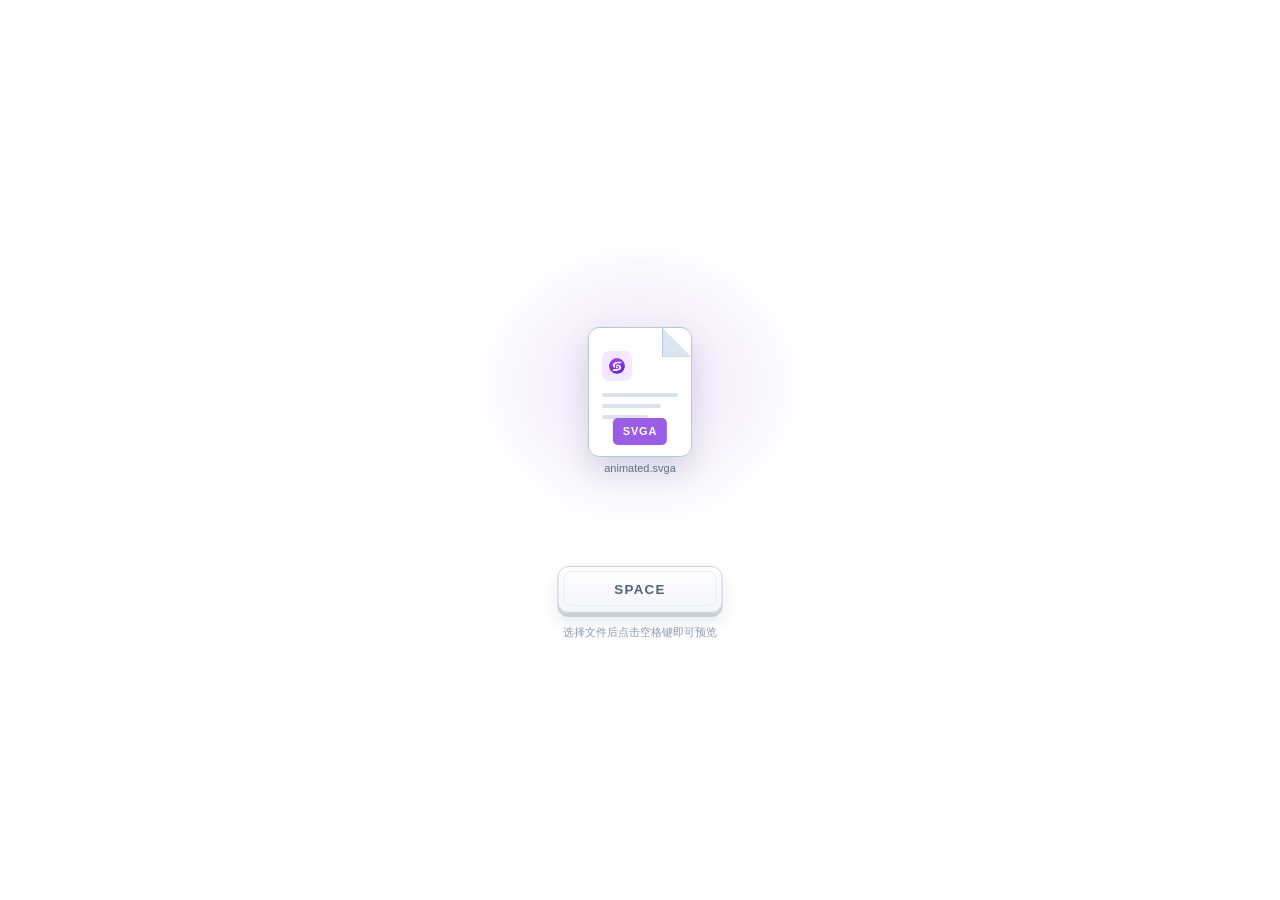
==== commit 69463119: "docs: hero 文件先选中才能播放并显示文件名 预览 mock 改成资源管理器的真实语义：点击或框选中文件后 Space 才展开， 未选中时文件抖动提示；卡片下方常驻 animated.svga" ====
--- a/docs/hero-latest.html
+++ b/docs/hero-latest.html
@@ -133,20 +133,37 @@
 .pm-demo .file-mark img{width:20px;height:20px;object-fit:contain;border-radius:5px;display:block}
 
 html,body{margin:0;min-width:0;background:transparent;overflow:hidden}body{display:grid;place-items:center;min-height:407px;font-family:"Segoe UI","Microsoft YaHei",sans-serif}body[data-host-paused=true] *{animation-play-state:paused!important}
-html,body{width:100%;height:100%;margin:0!important;background:transparent!important;overflow:hidden}</style></head><body><div class="pm-demo" id="pm-stage" data-mode="svga"><div class="aura"></div><div class="artifact" id="pm-artifact" role="group" aria-label="SVGA 文件和预览播放器"><div class="page-content" id="pm-page"><div class="page-fold"></div><div class="file-mark"><img src="./assets/svga-logo.png" alt=""></div><div class="lines"><i></i><i></i><i></i></div><div class="type" id="pm-type">SVGA</div></div><div class="viewer-content" id="pm-viewer"><div class="viewer-head"><i class="dot"></i><i class="dot"></i><i class="dot"></i><span class="filename" id="pm-filename">animated.svga</span></div><div class="scene"><div class="orbit"></div><div class="orbit two"></div><div class="orb"></div><div class="controls" id="pm-controls"><button class="play-control" id="pm-play" type="button" aria-label="暂停动画" title="播放/暂停"><svg viewBox="0 0 20 20"><path d="M5 4h3v12H5zm7 0h3v12h-3z"/></svg></button><input id="pm-timeline" class="timeline" type="range" min="0" max="8000" step="10" value="0" aria-label="动画时间轴"><span class="clock" id="pm-clock">00:00 / 00:08</span></div></div></div></div><div class="key-row"><button id="pm-key" class="key" type="button" aria-label="按住并松开 Space"><span>SPACE</span></button><span class="key-hint" id="pm-hint">按住松开：展开 / 收回</span></div><div class="status" id="pm-status" aria-live="polite">把鼠标移到文件上试试</div></div><script>
+.pm-demo .file-caption{position:absolute;left:50%;top:214px;transform:translateX(-50%);z-index:3;font-size:11px;line-height:15px;color:#637690;white-space:nowrap;transition:opacity .2s ease}
+.pm-demo .artifact.opened~.file-caption,.pm-demo .artifact.morphing~.file-caption,.pm-demo .artifact.closing~.file-caption{opacity:0}
+.pm-demo .artifact.selected{outline:2px solid var(--accent);outline-offset:3px}
+.pm-demo .artifact.selected~.file-caption{background:var(--accent);color:#fff;padding:1px 7px;border-radius:5px}
+.pm-demo .artifact.nudge{animation:pm-nudge .42s ease}
+@keyframes pm-nudge{0%,100%{transform:translate(-50%,-50%)}25%{transform:translate(-50%,-50%) rotate(-2.5deg)}55%{transform:translate(-50%,-50%) rotate(2.5deg)}80%{transform:translate(-50%,-50%) rotate(-1deg)}}
+.pm-demo .marquee{position:absolute;display:none;z-index:6;border:1px solid var(--accent);background:var(--tint);border-radius:3px;pointer-events:none}
+.pm-demo{user-select:none;-webkit-user-select:none}
+@media(prefers-reduced-motion:reduce){.pm-demo .artifact.nudge{animation:none!important}}
+html,body{width:100%;height:100%;margin:0!important;background:transparent!important;overflow:hidden}</style></head><body><div class="pm-demo" id="pm-stage" data-mode="svga"><div class="aura"></div><div class="artifact" id="pm-artifact" role="group" tabindex="0" aria-label="SVGA 文件和预览播放器"><div class="page-content" id="pm-page"><div class="page-fold"></div><div class="file-mark"><img src="./assets/svga-logo.png" alt=""></div><div class="lines"><i></i><i></i><i></i></div><div class="type" id="pm-type">SVGA</div></div><div class="viewer-content" id="pm-viewer"><div class="viewer-head"><i class="dot"></i><i class="dot"></i><i class="dot"></i><span class="filename" id="pm-filename">animated.svga</span></div><div class="scene"><div class="orbit"></div><div class="orbit two"></div><div class="orb"></div><div class="controls" id="pm-controls"><button class="play-control" id="pm-play" type="button" aria-label="暂停动画" title="播放/暂停"><svg viewBox="0 0 20 20"><path d="M5 4h3v12H5zm7 0h3v12h-3z"/></svg></button><input id="pm-timeline" class="timeline" type="range" min="0" max="8000" step="10" value="0" aria-label="动画时间轴"><span class="clock" id="pm-clock">00:00 / 00:08</span></div></div></div></div><span class="file-caption" id="pm-caption">animated.svga</span><div class="marquee" id="pm-marquee" aria-hidden="true"></div><div class="key-row"><button id="pm-key" class="key" type="button" aria-label="按住并松开 Space"><span>SPACE</span></button><span class="key-hint" id="pm-hint">选择文件后点击空格键即可预览</span></div><div class="status" id="pm-status" aria-live="polite">把鼠标移到文件上试试</div></div><script>
 
 (()=>{
 const $=id=>document.getElementById(id);
-const stage=$('pm-stage'),art=$('pm-artifact'),key=$('pm-key'),status=$('pm-status'),hint=$('pm-hint');
-const page=$('pm-page'),viewer=$('pm-viewer');
+const stage=$('pm-stage'),art=$('pm-artifact'),key=$('pm-key'),status=$('pm-status');
+const page=$('pm-page'),viewer=$('pm-viewer'),marquee=$('pm-marquee');
 const FILE={w:104,h:130,r:11},PLAYER={w:332,h:242,r:18};
 let phase='file',held=null,heldPointer=null,animationId=0,raf=0;
+let selected=false,drag=null;
 let inView=true;
 if('IntersectionObserver' in window){
  new IntersectionObserver(es=>{inView=es.some(e=>e.isIntersecting)},{threshold:.2}).observe(stage);
 }
 const reduced=()=>matchMedia('(prefers-reduced-motion:reduce)').matches;
 function say(s){status.textContent=s}
+function select(v){
+ if(selected===v)return;
+ selected=v;art.classList.toggle('selected',v);
+ say(v?'文件已选中，按住 Space 后松开展开':'未选中文件');
+}
+function nudge(){art.classList.remove('nudge');void art.offsetWidth;art.classList.add('nudge')}
+function hits(a,b){return !(a.right<b.left||a.left>b.right||a.bottom<b.top||a.top>b.bottom)}
 function interpolate(a,b,t){return a+(b-a)*t}
 function easeOutBack(t){const s=1.28;return 1+Math.pow(t-1,3)*(s+1)+Math.pow(t-1,2)*s}
 function color(a,b,t){t=Math.max(0,Math.min(1,t));return '#'+a.map((v,i)=>Math.round(interpolate(v,b[i],t)).toString(16).padStart(2,'0')).join('')}
@@ -163,7 +180,6 @@
  art.classList.toggle('opened',isOpen);
  art.classList.remove('morphing','closing');
  art.setAttribute('aria-label',isOpen?'播放器，使用播放按钮和时间轴控制':'文件，仅通过 Space 键展开');
- hint.textContent=isOpen?'按下 Space 收回 · 播放器控制不触发变形':'按下并松开 Space：展开 / 收回';
  say(isOpen?'可播放、暂停与拖动时间轴 · Space 键收回':'鼠标悬停文件，或按住 Space 后松开');
 }
 function releaseKey(){
@@ -173,6 +189,7 @@
 }
 function press(source,pid){
  if(phase==='transition'||held)return;
+ if(phase==='file'&&!selected){nudge();say('未选中文件，Space 无效');return;}
  held=source;heldPointer=pid!==undefined?pid:null;
  key.classList.remove('releasing');key.classList.add('down');stage.classList.add('holding');
  say(phase==='file'?'松开后文件变为播放器':'松开后播放器收回为文件');
@@ -234,6 +251,34 @@
  }
  raf=requestAnimationFrame(step);
 }
+stage.addEventListener('pointerdown',e=>{
+ if(phase!=='file'||e.target.closest('.key-row'))return;
+ if(e.target.closest('#pm-artifact')){e.preventDefault();select(true);return;}
+ if(e.pointerType!=='mouse'||e.button!==0)return;
+ const r=stage.getBoundingClientRect();
+ drag={x0:e.clientX-r.left,y0:e.clientY-r.top,moved:false};
+});
+window.addEventListener('pointermove',e=>{
+ if(!drag)return;
+ const r=stage.getBoundingClientRect(),x=e.clientX-r.left,y=e.clientY-r.top;
+ const dx=x-drag.x0,dy=y-drag.y0;
+ if(!drag.moved&&Math.hypot(dx,dy)<5)return;
+ drag.moved=true;
+ marquee.style.display='block';
+ marquee.style.left=Math.min(drag.x0,x)+'px';
+ marquee.style.top=Math.min(drag.y0,y)+'px';
+ marquee.style.width=Math.abs(dx)+'px';
+ marquee.style.height=Math.abs(dy)+'px';
+});
+window.addEventListener('pointerup',()=>{
+ if(!drag)return;
+ const box=marquee.getBoundingClientRect(),moved=drag.moved;
+ marquee.style.display='none';
+ drag=null;
+ select(moved?hits(box,art.getBoundingClientRect()):false);
+});
+art.addEventListener('focus',()=>{if(phase==='file')select(true)});
+art.addEventListener('animationend',()=>art.classList.remove('nudge'));
 key.addEventListener('pointerdown',e=>{
  if(e.pointerType==='mouse'&&e.button!==0)return;
  if(phase==='transition'||held)return;
